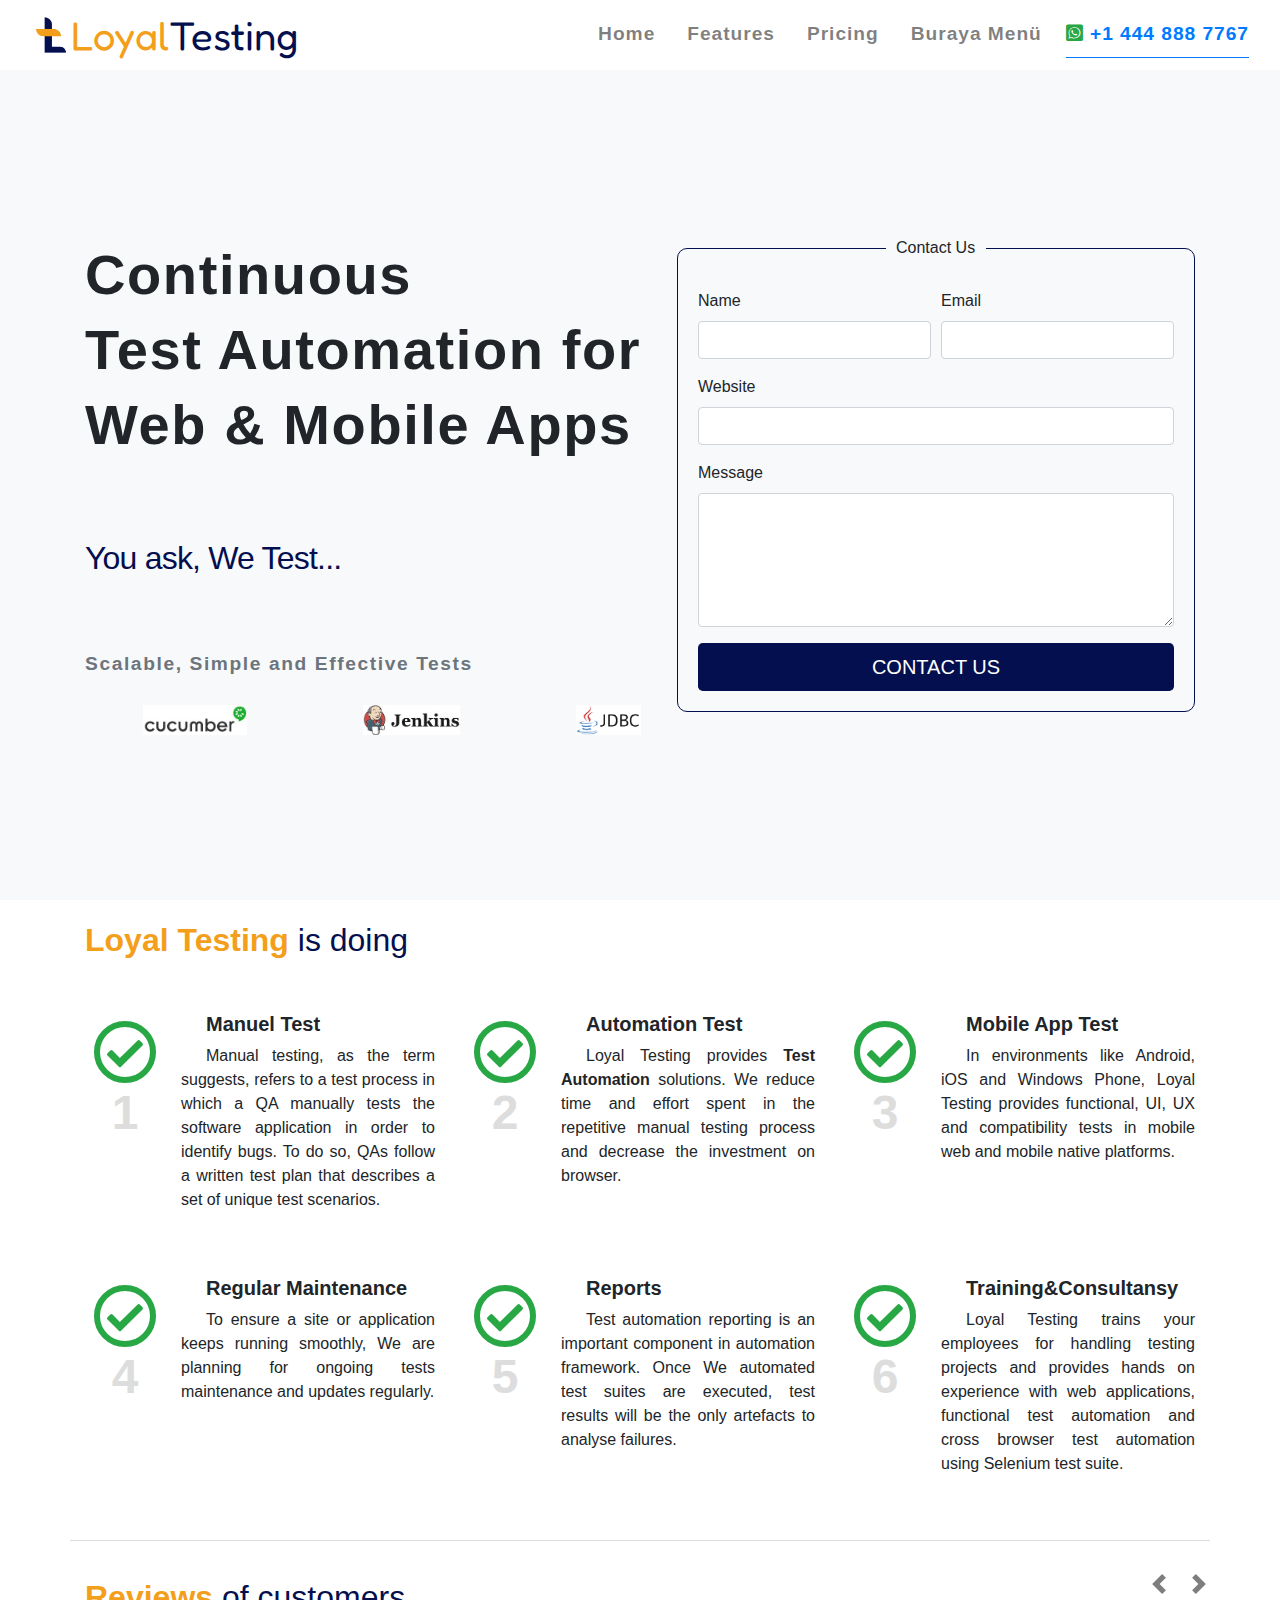
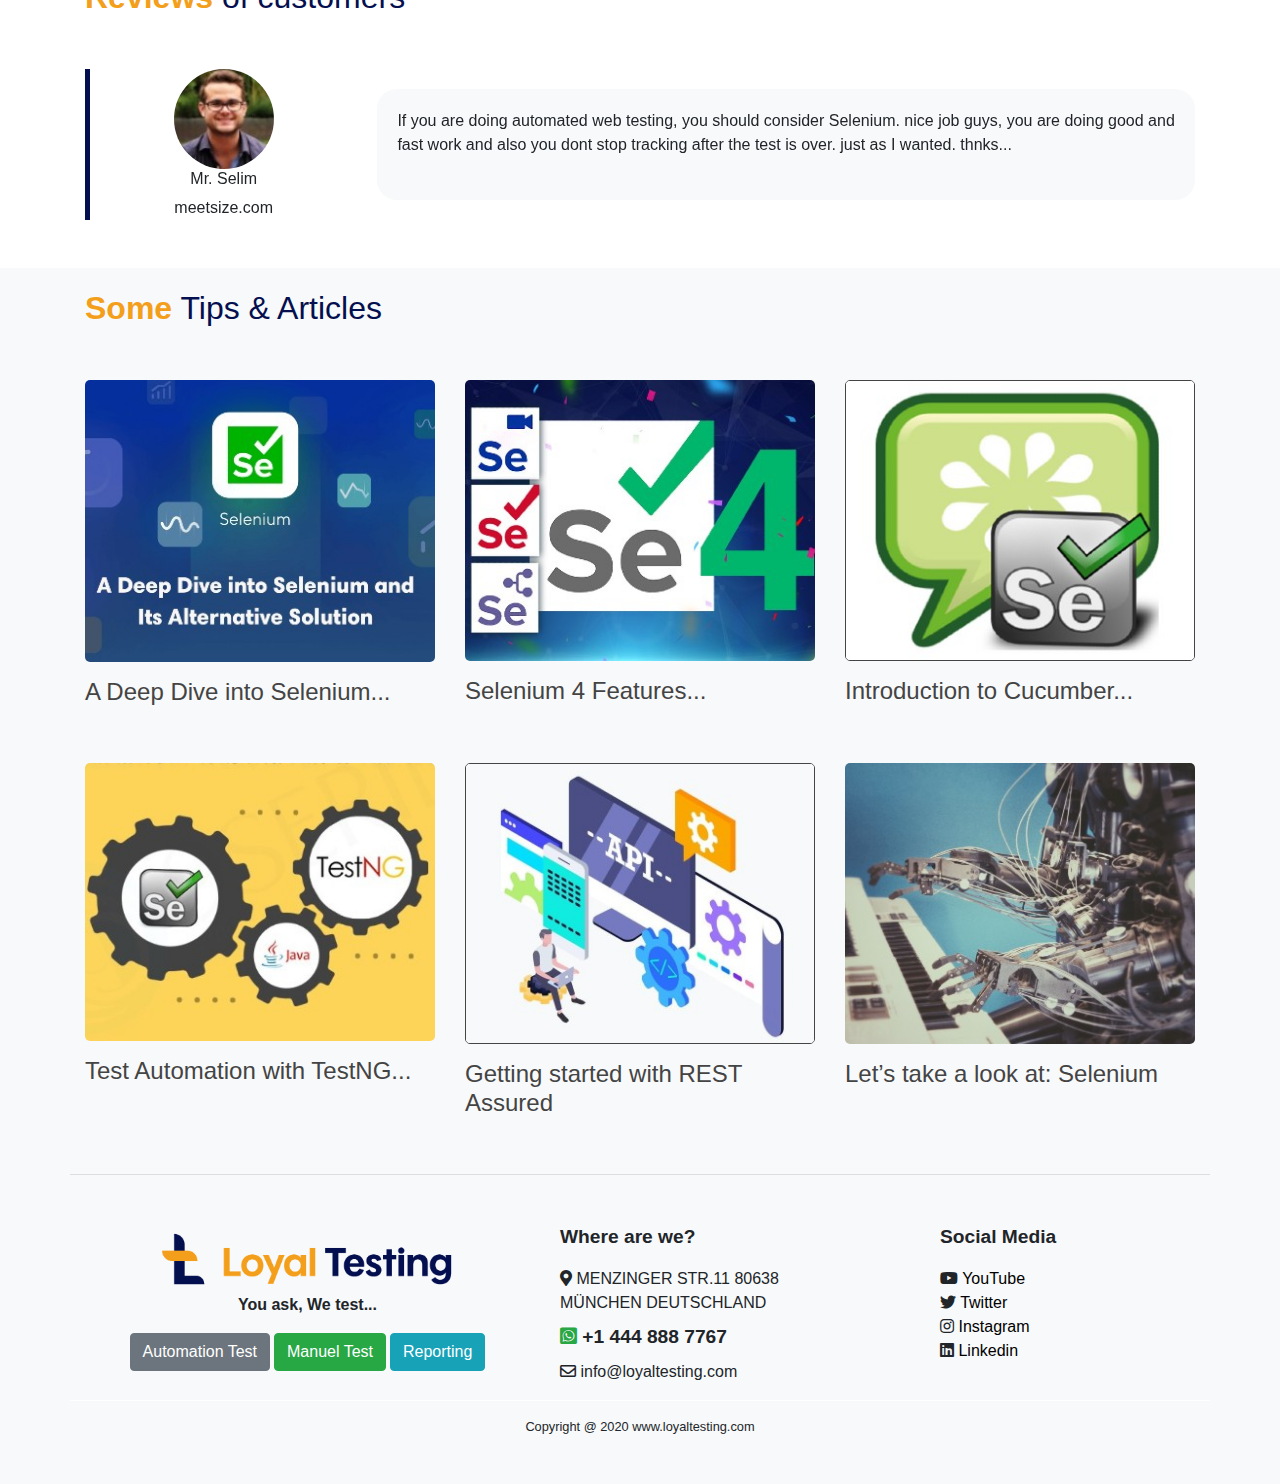
==== index.html @ ceb1b3c3 "Add files via upload" ====
<!DOCTYPE html>
<html lang="en" dir="ltr">

<head>
  <meta charset="utf-8">
  <title>LOYAL TESTING</title>

  <link rel="stylesheet" href="https://cdnjs.cloudflare.com/ajax/libs/font-awesome/5.15.1/css/all.min.css">

  <link href="https://fonts.googleapis.com/css2?family=Ubuntu&display=swap" rel="stylesheet">

  <link rel="preconnect" href="https://fonts.gstatic.com">
  <link href="https://fonts.googleapis.com/css2?family=Fredoka+One&display=swap" rel="stylesheet">

  <!-- index.html'e css klasörünün içindeki bootstrap.css dosyasını tanıtıyoruz -->
  <link rel="stylesheet" href="css/bootstrap.css">

  <!-- index.html'e css klasörünün içindeki style.css dosyasını tanıtıyoruz -->
  <link rel="stylesheet" href="css/style.css">

  <!-- JQuery Script -->
  <script src="https://code.jquery.com/jquery-3.2.1.slim.min.js" integrity="sha384-KJ3o2DKtIkvYIK3UENzmM7KCkRr/rE9/Qpg6aAZGJwFDMVNA/GpGFF93hXpG5KkN" crossorigin="anonymous"></script>

  <!-- index.html'e js klasörünün içindeki bootstrap.js dosyasını tanıtıyoruz -->
  <script src="js/bootstrap.js" charset="utf-8"></script>

</head>

<body class="bg-light">
  <section style="height:100vh">

    <div class="bg-white">
      <div class="container-fluid">
        <nav class="navbar navbar-expand-lg navbar-light navbar-light">
          <a class="navbar-brand d-flex align-items-center" style="color:#040F4F" href="#"><img height="40" src="resimler/icon.png"  /><span style="color:#F39F1B;">Loyal</span>Testing</a>
          <button class="navbar-toggler" type="button" data-toggle="collapse" data-target="#navbarNavDropdown" aria-controls="navbarNavDropdown" aria-expanded="false" aria-label="Toggle navigation">
            <span class="navbar-toggler-icon"></span>
          </button>
          <div class="collapse navbar-collapse d-flex justify-content-end" id="navbarNavDropdown">
            <ul class="navbar-nav">

              <li class="nav-item menu-link text-primary">
                <a class="nav-link" href="#">Home <span class="sr-only">(current)</span></a>
              </li>
              <li class="nav-item menu-link text-primary">
                <a class="nav-link" href="#">Features</a>
              </li>
              <li class="nav-item menu-link text-primary">
                <a class="nav-link" href="#">Pricing</a>
              </li>

              <li class="nav-item menu-link text-primary">
                <a class="nav-link" href="#">Buraya Menü</a>
              </li>

              <li class="nav-item menu-link text-primary border-bottom border-primary">
                <div class="font-weight-300 pt-2 pb-2"><i class="fab fa-whatsapp-square text-success"></i> +1 444 888 7767</div>
              </li>

            </ul>
          </div>
        </nav>
      </div>
    </div>

    <div class="container d-flex align-items-center justify-content-between yukselik-hesapla">
      <div class="ust-kisim pt-3">
        <h1 class="baslik">Continuous</h1>
        <h1 class="baslik">Test Automation for</h1>
        <h1 class="baslik">Web & Mobile Apps</h1>
        <br><br><br>
        <h4 class="aciklama"><strong>You ask, We Test...</strong></h4>

        <h5 class="aciklama2 text-muted"><strong>Scalable, Simple and Effective Tests</strong></h4>
        <div class="d-flex justify-content-between alpha mt-3">
          <img height="30" src="https://www.bonial.com/wp-content/uploads/2020/04/1_qcYs-UPEV_xhDFUeTiCdeg.png" alt="">
          <img height="30" src="cucumber.jpg" alt="">
          <img height="30" src="https://www.pngkit.com/png/detail/767-7675476_see-all-open-source-repositories-github-logo-png.png" alt="">
          <img height="30" src="jenk.jpg" alt="">
          <img height="30" src="https://www.eventur.com/wp-content/uploads/2019/02/api-icon.png" alt="">
          <img height="30" src="jdbc.png" alt="">
        </div>
      </div>

      <div class="bize-ulasin position-relative">
        <form>
          <div class="form-row">
            <div class="form-group col-md-6">
              <label for="inputName4">Name</label>
              <input type="text" class="form-control" id="inputName4">
            </div>
            <div class="form-group col-md-6">
              <label for="inputEmail4">Email</label>
              <input type="email" class="form-control" id="inputEmail4">
            </div>

          </div>
          <div class="form-group">
            <label for="inputWebsite">Website</label>
            <input type="text" class="form-control" id="inputWebsite">
          </div>

          <div class="form-group">
            <label for="inputMessage">Message</label>
            <textarea rows="5" type="text" class="form-control" id="inputMessage"></textarea>
          </div>

            <button type="submit" class="btn btn btn-lg btn-block buton">CONTACT US</button>
        </form>
      </div>

    </div>
  </section>

  <section class="bg-white pt-3  pb-3">
    <div class="container  pb-5 border-bolumarasi">
      <div class="bolum-baslik"><span class="fantesting">Loyal Testing</span> is doing</div>
      <div class="row pt-5">
        <div class="col-lg-4 col-md-4 col-sm-12">
          <div class="d-flex">
            <div class="icon p-2">
              <i class="far fa-4x text-success fa-check-circle"></i>
              <div class="sayi">1</div>
            </div>
            <div class="yazi pl-3">
              <h5 style="text-indent:25px"><strong>Manuel Test</strong></h5>
              <p style="text-align:justify; text-indent:25px;">Manual testing, as the term suggests, refers to a test process in which a QA manually tests the software application in order to identify bugs.
                To do so, QAs follow a written test plan that describes
                 a set of unique test scenarios.</p>
            </div>
          </div>
        </div>

        <div class="col-lg-4 col-md-4 col-sm-12">
          <div class="d-flex">
            <div class="icon p-2">
              <i class="far fa-4x text-success fa-check-circle"></i>
              <div class="sayi">2</div>
            </div>
            <div class="yazi pl-3">
              <h5 style="text-indent:25px"><strong>Automation Test</strong></h5>
              <p style="text-align:justify; text-indent:25px;"> Loyal Testing provides <strong>Test Automation</strong> solutions. We reduce time and effort spent in the repetitive manual testing process and decrease the investment on browser.</p>
            </div>
          </div>
        </div>

        <div class="col-lg-4 col-md-4 col-sm-12">
          <div class="d-flex">
            <div class="icon p-2">
              <i class="far fa-4x text-success fa-check-circle"></i>
              <div class="sayi">3</div>
            </div>
            <div class="yazi pl-3">
              <h5 style="text-indent:25px"><strong>Mobile App Test</strong></h5>
              <p style="text-align:justify; text-indent:25px;" >In environments like Android, iOS and Windows Phone, Loyal Testing provides functional, UI, UX and compatibility tests in mobile web and mobile native platforms.</p>
            </div>
          </div>
        </div>
      </div>
      <div class="row pt-5">
        <div class="col-lg-4 col-md-4 col-sm-12">
          <div class="d-flex">
            <div class="icon p-2">
              <i class="far fa-4x text-success fa-check-circle"></i>
              <div class="sayi">4</div>
            </div>
            <div class="yazi pl-3">
              <h5 style="text-indent:25px"><strong>Regular Maintenance</strong></h5>
              <p style="text-align:justify; text-indent:25px">To ensure a site or application keeps running smoothly, We are planning for ongoing tests maintenance and updates regularly.</p>
            </div>
          </div>
        </div>

        <div class="col-lg-4 col-md-4 col-sm-12">
          <div class="d-flex">
            <div class="icon p-2">
              <i class="far fa-4x text-success fa-check-circle"></i>
              <div class="sayi">5</div>
            </div>
            <div class="yazi pl-3">
              <h5 style="text-indent:25px"><strong>Reports</strong></h5>
              <p style="text-align:justify; text-indent:25px">Test automation reporting is an important component in automation framework.
                Once We automated test suites are executed, test results will be the only artefacts to analyse failures.</p>
            </div>
          </div>
        </div>

        <div class="col-lg-4 col-md-4 col-sm-12">
          <div class="d-flex">
            <div class="icon p-2">
              <i class="far fa-4x text-success fa-check-circle"></i>
              <div class="sayi">6</div>
            </div>
            <div class="yazi pl-3">
              <h5 style="text-indent:25px"><strong>Training&Consultansy</strong></h5>
              <p  style="text-align:justify; text-indent:25px">Loyal Testing trains your employees for handling testing projects and provides hands on experience with web applications,
                functional test automation and cross browser test automation using Selenium test suite.</p>
            </div>
          </div>
        </div>
      </div>

    </div>
  </section>

  <section class="bg-white pb-5 pt-3">
    <div class="container position-relative">
      <div class="bolum-baslik"><span class="fantesting">Reviews</span> of customers</div>


      <div id="carouselExampleIndicators" class="pt-5 carousel slide position-static" data-ride="carousel">
          <a class="carousel-control-prev" href="#carouselExampleIndicators" role="button" data-slide="prev">
              <span class="carousel-control-prev-icon position-absolute "></span>
              <span class="sr-only">Previous</span>
            </a>
          <a class="carousel-control-next" href="#carouselExampleIndicators" role="button" data-slide="next">
            <span class="carousel-control-next-icon position-absolute "></span>
            <span class="sr-only">Next</span>
          </a>


      <div class="carousel-inner">
        <div class="carousel-item active">
          <div class="d-flex">
            <div class="d-flex flex-column text-center w-25 sola-cizgi">
              <img style="border-radius: 100%; margin:0 auto; width:100px;" src="resimler/customer1.jpg" class="d-block" >
              <h6>Mr. Selim</h6>
              <span>meetsize.com</span>
            </div>
            <div class="bg-light yorum-yuvarla w-75">
              If you are doing automated web testing, you should consider Selenium. nice job guys, you are doing good and fast work and also
              you dont stop tracking after the test is over. just as I wanted. thnks...
            </div>
          </div>
        </div>
        <div class="carousel-item">
          <div class="d-flex">
            <div class="d-flex flex-column text-center w-25  sola-cizgi">
              <img style="border-radius: 100%; margin:0 auto; width:100px" src="resimler/customer2.jpg" class="d-block" >
              <h6>Bade Coles</h6>
              <span>******tlar.com</span>
            </div>
            <div class="bg-light yorum-yuvarla w-75">
              They did tests of our startup company, which was in the beginning phase, and helped us to reduce our software costs. Thank you.
              Hoping to work on different projects in the future.
            </div>

          </div>
        </div>

      </div>

    </div>

    </div>

  </section>

  <section>
    <div class="container pb-5 border-bolumarasi">
      <div class="bolum-baslik pt-3"><span class="fantesting">Some</span> Tips & Articles</div>

      <div class="row mt-5">

        <div class="col-lg-4 col-md-12 col-sm-12 ">
          <a class="blog-link" href="https://medium.com/katalon-studio/a-deep-dive-into-selenium-its-alternative-solution-for-2020-and-beyond-e49bcd428fa8">
          <img src="resimler/Selenium1.jpg" class=" overflow-hidden w-100">
          <h4 class="yazi-baslik  pt-3">A Deep Dive into Selenium...</h4>
          </a>
        </div>

        <div class="col-lg-4 col-md-12 col-sm-12 ">
          <a class="blog-link" href="https://medium.com/@tiwari247/selenium-4-features-2020-programmingdomain-8238328b8308">
          <img src="resimler/Selenium2.jpg" class=" overflow-hidden w-100">
          <h4 class="yazi-baslik  pt-3">Selenium 4 Features...</h4>
          </a>
        </div>

        <div class="col-lg-4 col-md-12 col-sm-12 ">
          <a class="blog-link" href="https://medium.com/@marcela.cunha/introduction-to-cucumber-simple-example-4bcd302eb8ab">
          <img style="border:1px solid" src="resimler/Selenium3.jpg" class=" overflow-hidden w-100">
          <h4 class="yazi-baslik  pt-3">Introduction to Cucumber...</h4>
          </a>
        </div>

      </div>
      <div class="row mt-5">

        <div class="col-lg-4 col-md-12 col-sm-12 ">
          <a class="blog-link" href="https://medium.com/@kavinduvsomadasa/test-automation-with-testng-using-page-object-modeling-b0d8dc272438">
          <img src="resimler/Selenium4.jpg" class=" overflow-hidden w-100">
          <h4 class="yazi-baslik  pt-3">Test Automation with TestNG...</h4>
          </a>
        </div>

        <div class="col-lg-4 col-md-12 col-sm-12">
          <a class="blog-link" href="https://medium.com/aeturnuminc/getting-started-with-rest-assured-a087d806b4ec">
          <img style="border:1px solid"  src="resimler/Selenium5.jpg" class=" overflow-hidden w-100">
          <h4 class="yazi-baslik  pt-3">Getting started with REST Assured</h4>
          </a>
        </div>

        <div class="col-lg-4 col-md-12 col-sm-12 ">
          <a class="blog-link" href="https://medium.com/swlh/lets-take-a-look-at-selenium-d8640539ee23">
          <img src="resimler/Selenium6.jpg" class=" overflow-hidden w-100">
          <h4 class="yazi-baslik  pt-3">Let’s take a look at: Selenium</h4>
          </a>
        </div>

      </div>

    </div>
  </section>

  <section>
    <div class="container pt-5 pb-5">
      <div class="row border-enalt pb-3">
        <div class="col-lg-5 col-md-12 col-sm-12 d-flex flex-column align-items-center">
          <img src="resimler/logo-png.png" class="w-75" alt="">
          <p><strong>You ask, We test...</strong></p>
          <div class="row">

            <button type="button" class="btn btn-secondary">Automation Test</button>
            <button type="button" class="btn btn-success ml-1 mr-1">Manuel Test</button>
            <button type="button" class="btn btn-info">Reporting</button>
          </div>

        </div>
        <div class="col-lg-4 col-md-6 col-sm-12 neredeyiz">
          <div class="font-weight-bold  pb-3 ">Where are we?</div>
          <i class="fas fa-map-marker-alt"></i> MENZINGER STR.11 80638 <br />MÜNCHEN DEUTSCHLAND
          <br><div class="font-weight-bold pt-2 pb-2"><i class="fab fa-whatsapp-square text-success"></i> +1 444 888 7767</div>
          <i class="far fa-envelope"></i> info@loyaltesting.com
        </div>

        <div class="col-lg-3 col-md-6 col-sm-12 social-medya">
          <div class="font-weight-bold pb-3">Social Media</div>

          <ul>
            <li><i class="fab fa-youtube"></i> <a style="text-decoration: none; color:black;" href="https://www.youtube.com/channel/UCdmOd06DLmYqgQ3RAeWFNMw?"> YouTube</a></li>
            <li><i class="fab fa-twitter"></i> <a style="text-decoration: none; color:black;" href="https://twitter.com/TestingLoyal"> Twitter</a> </li>
            <li><i class="fab fa-instagram"></i> <a style="text-decoration: none; color:black;" href="https://www.instagram.com/loyaltesting/"> Instagram</a></li>
            <li><i class="fab fa-linkedin"></i> <a style="text-decoration: none; color:black;" href="https://www.linkedin.com/in/loyal-testing-410822200"> Linkedin</a></li>
          </ul>

        </div>


      </div>
      <div class="d-flex justify-content-center pt-3 text-small">
        Copyright @ 2020  www.loyaltesting.com
      </div>
    </div>
  </section>

</body>

</html>
---- css/style.css ----
.navbar{
  padding: 0 1rem;
}

.navbar-brand{
  font-family: 'Fredoka One', cursive;
  font-size: 2.5rem;

}
/*UST-BOLUM*/
.menu-link {
    font-weight: 600;
    margin-left: 1rem;
    font-size:1.2rem !important;
    font-style: normal;
    letter-spacing: .05em;
    text-transform: capitalize;
    -webkit-transition: color .3s;
    transition: color .3s;

}

.nav-link:hover{
  color:#F39F1B !important;
  /*border-top: 3px solid #040F4F;*/
}

h1.baslik{
  font-size:3.5rem;
  font-weight: 900;
  line-height: 1.2;
  letter-spacing: 0.1rem;
}
h4.aciklama{
  font-size:2rem;
  font-weight: 300;
  letter-spacing: -0.05rem !important;
  color:#040F4F;
  /* margin-left: 200px; */
  padding-bottom: 35px;
}

.ust-kisim {
  padding: 0 30px 0 0;
}

.yukselik-hesapla{
  height: calc(100vh - 80px);
}
h5.aciklama2{
    font-size:1.2rem;
    font-weight: 400;
    letter-spacing: 0.1rem !important;
    margin-top:40px;
    margin-bottom: 30px;
}
.alpha{
  opacity: 0.9;
}

.buton{
  background-color:#040F4F;
  color: #ffffff;

}

/*3lü bölüm*/
.bolum-baslik{
  font-size:2rem;
  font-weight: 300;
  color:#040F4F;
}
.fantesting{
  font-weight: bold;
  color:#F39F1B;
}
.border-bolumarasi{
  border-bottom: 1px solid #dddddd;
}

.border-enalt{
  border-bottom: 1px solid #fff;
}
.sayi{
  font-size:3rem;
  font-weight: 300;
  line-height: 1;
  padding-top: 5px;
  text-align: center;
  font-weight: bold;
  color:#dddddd;
}


/* bize ulaşın */
.bize-ulasin form{
  border : 1px solid #040F4F;
  border-radius: 10px;
  padding: 40px 20px 20px 20px;

}

.bize-ulasin form::before{
  content: "Contact Us";
  position: absolute;
  width: 100px;
  padding-left: 10px;
  padding-right: 10px;
  background-color: #f8f9fa;
  top:-12px;
  left:calc(50% - 50px);
}

/* yorumlar */

.yorum-yuvarla{
  border-radius: 20px;
  padding: 20px;
  margin: 20px 0 20px 20px;
}

.sola-cizgi{
  border-left: 5px solid #040F4F;
}

.carousel-control-next {
  width:22px;
  height:22px;
  top:0;
  position:absolute;
}

.carousel-control-prev {
  width:22px;
  height:22px;
  top:0;
  right:40px !important;
  position:absolute;
}

/* blog */
.yazi-baslik{

}
.blog-link{
  color: #444;
  text-decoration: none;
}
.blog-link:hover{
  overflow: hidden;
  color: #444;
  text-decoration: none;
}
.blog-link img{
  -webkit-transition: .3s ease-in-out;
  transition: .3s ease-in-out;
  -webkit-transform: scale(1);
  transform: scale(1);
  border-radius: 5px;
}

.blog-link:hover img{
  -webkit-transition: .3s ease-in-out;
  transition: .3s ease-in-out;
  -webkit-transform: scale(1.05);
  transform: scale(1.05);
}


/* footer */
.neredeyiz div.font-weight-bold,.social-medya div.font-weight-bold{
  font-size:1.2rem;
}
.social-medya ul{
  list-style:none;
  padding-left: 0 !important;
}
.social-medya ul li{
}

.text-small {
  font-size:0.8rem;
}
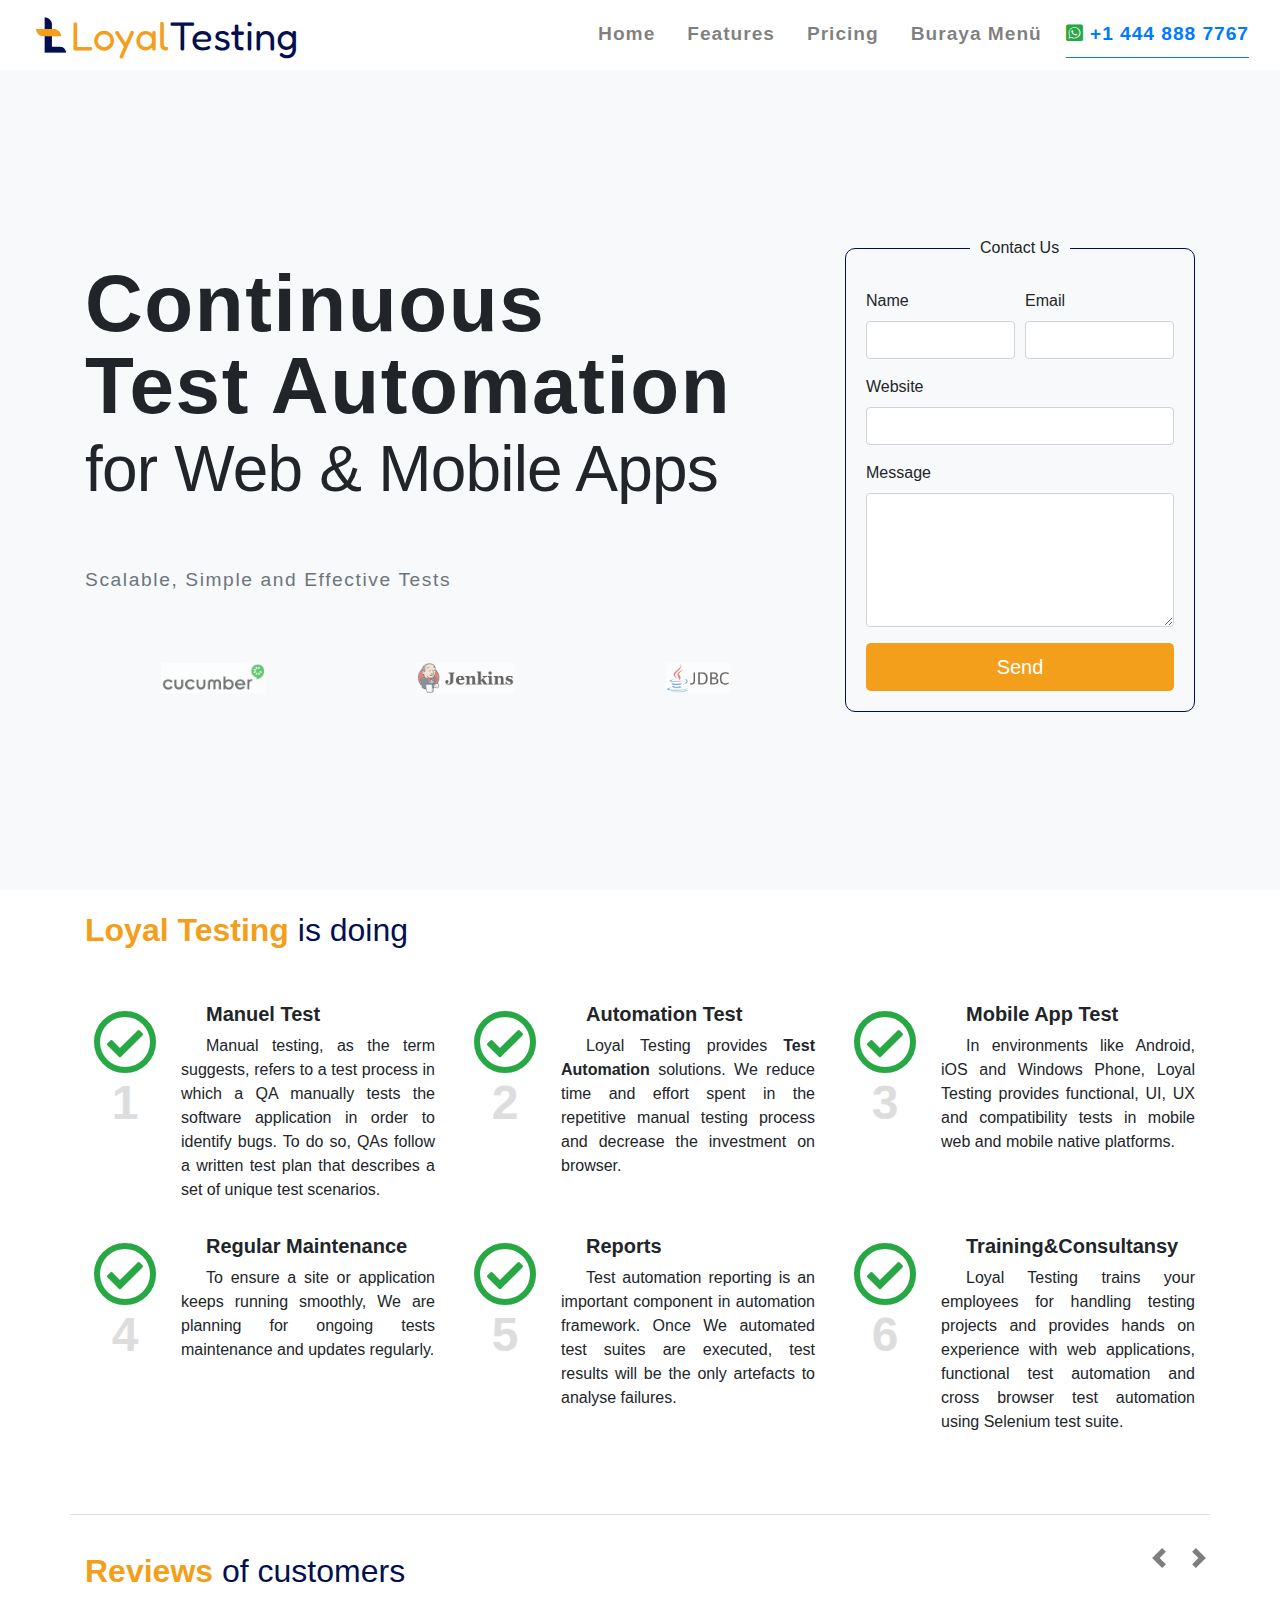
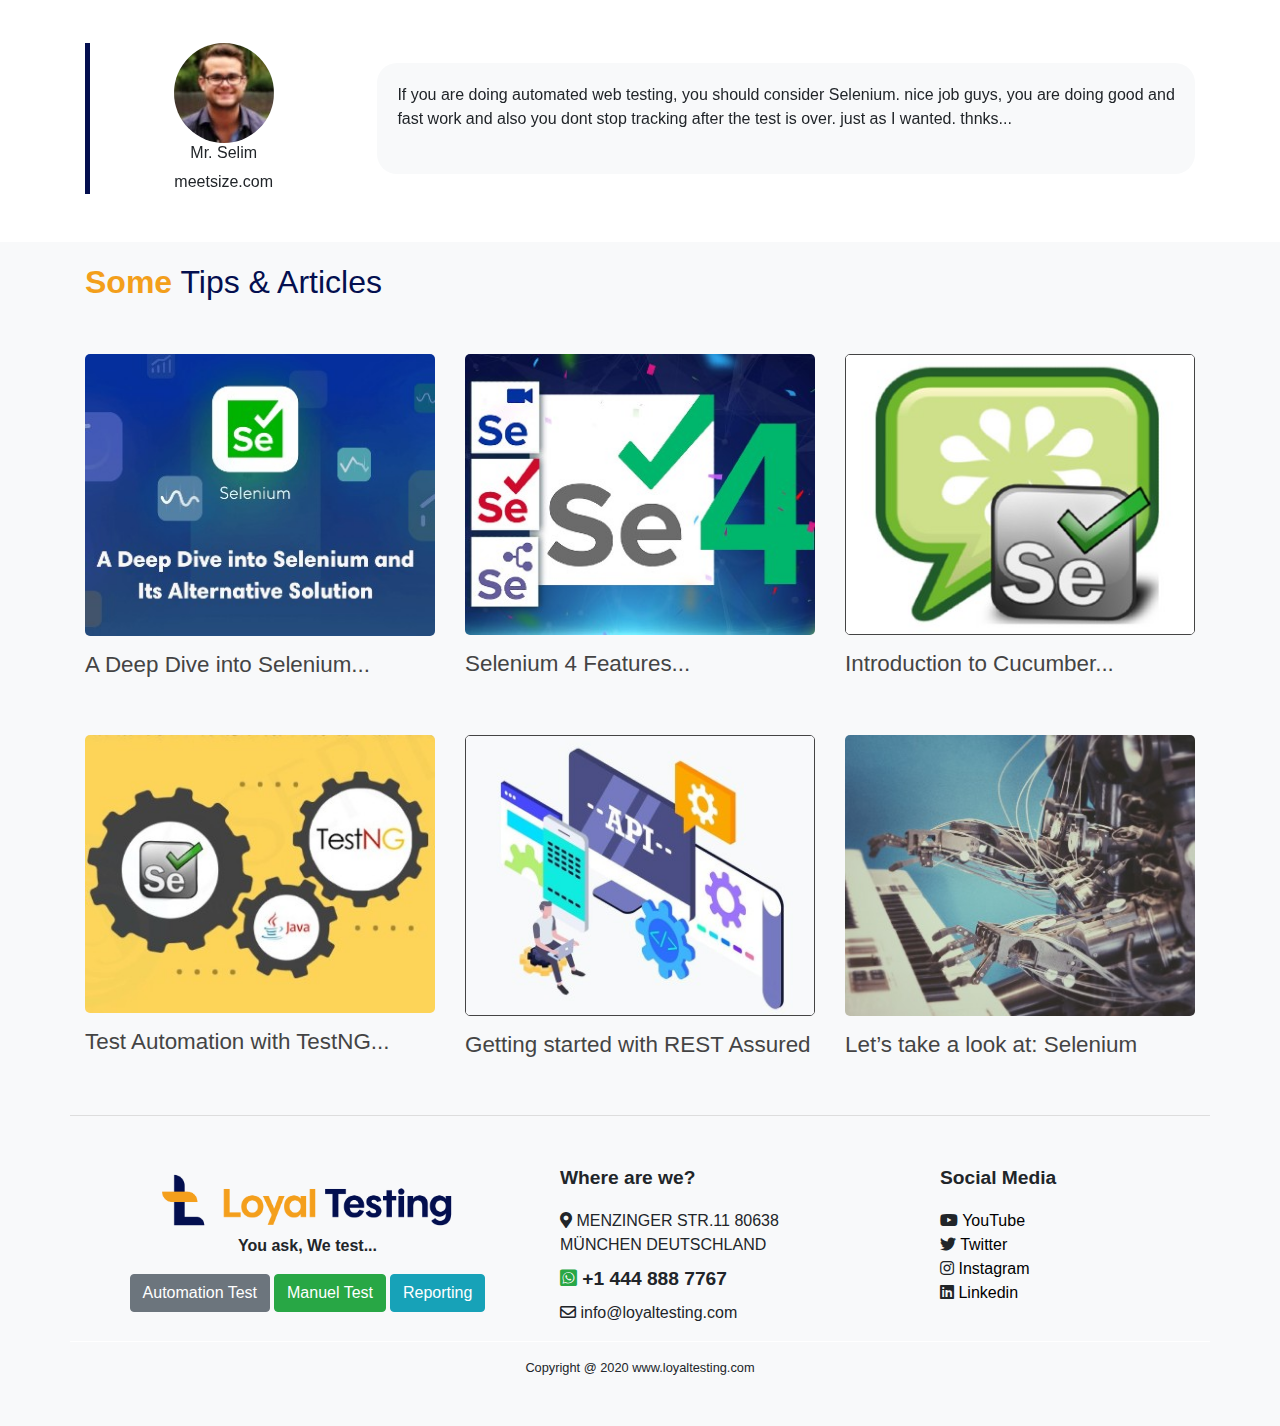
==== commit b4d1beda: "Add files via upload" ====
--- a/index.html
+++ b/index.html
@@ -4,6 +4,7 @@
 <head>
   <meta charset="utf-8">
   <title>LOYAL TESTING</title>
+<!-- ...................................................RESPONSIVE FORMAT............................-->
 
   <link rel="stylesheet" href="https://cdnjs.cloudflare.com/ajax/libs/font-awesome/5.15.1/css/all.min.css">
 
@@ -27,17 +28,17 @@
 </head>
 
 <body class="bg-light">
-  <section style="height:100vh">
+  <section>
 
     <div class="bg-white">
       <div class="container-fluid">
-        <nav class="navbar navbar-expand-lg navbar-light navbar-light">
+        <nav class="navbar navbar-expand-lg navbar-light navbar-light ">
           <a class="navbar-brand d-flex align-items-center" style="color:#040F4F" href="#"><img height="40" src="resimler/icon.png"  /><span style="color:#F39F1B;">Loyal</span>Testing</a>
           <button class="navbar-toggler" type="button" data-toggle="collapse" data-target="#navbarNavDropdown" aria-controls="navbarNavDropdown" aria-expanded="false" aria-label="Toggle navigation">
             <span class="navbar-toggler-icon"></span>
           </button>
-          <div class="collapse navbar-collapse d-flex justify-content-end" id="navbarNavDropdown">
-            <ul class="navbar-nav">
+          <div class="collapse navbar-collapse " id="navbarNavDropdown">
+            <ul class="navbar-nav w-100 d-flex justify-content-end">
 
               <li class="nav-item menu-link text-primary">
                 <a class="nav-link" href="#">Home <span class="sr-only">(current)</span></a>
@@ -57,6 +58,7 @@
                 <div class="font-weight-300 pt-2 pb-2"><i class="fab fa-whatsapp-square text-success"></i> +1 444 888 7767</div>
               </li>
 
+
             </ul>
           </div>
         </nav>
@@ -64,74 +66,79 @@
     </div>
 
     <div class="container d-flex align-items-center justify-content-between yukselik-hesapla">
-      <div class="ust-kisim pt-3">
-        <h1 class="baslik">Continuous</h1>
-        <h1 class="baslik">Test Automation for</h1>
-        <h1 class="baslik">Web & Mobile Apps</h1>
-        <br><br><br>
-        <h4 class="aciklama"><strong>You ask, We Test...</strong></h4>
-
-        <h5 class="aciklama2 text-muted"><strong>Scalable, Simple and Effective Tests</strong></h4>
-        <div class="d-flex justify-content-between alpha mt-3">
-          <img height="30" src="https://www.bonial.com/wp-content/uploads/2020/04/1_qcYs-UPEV_xhDFUeTiCdeg.png" alt="">
-          <img height="30" src="cucumber.jpg" alt="">
-          <img height="30" src="https://www.pngkit.com/png/detail/767-7675476_see-all-open-source-repositories-github-logo-png.png" alt="">
-          <img height="30" src="jenk.jpg" alt="">
-          <img height="30" src="https://www.eventur.com/wp-content/uploads/2019/02/api-icon.png" alt="">
-          <img height="30" src="jdbc.png" alt="">
-        </div>
-      </div>
-
-      <div class="bize-ulasin position-relative">
-        <form>
-          <div class="form-row">
-            <div class="form-group col-md-6">
-              <label for="inputName4">Name</label>
-              <input type="text" class="form-control" id="inputName4">
-            </div>
-            <div class="form-group col-md-6">
-              <label for="inputEmail4">Email</label>
-              <input type="email" class="form-control" id="inputEmail4">
-            </div>
-
-          </div>
-          <div class="form-group">
-            <label for="inputWebsite">Website</label>
-            <input type="text" class="form-control" id="inputWebsite">
-          </div>
-
-          <div class="form-group">
-            <label for="inputMessage">Message</label>
-            <textarea rows="5" type="text" class="form-control" id="inputMessage"></textarea>
-          </div>
-
-            <button type="submit" class="btn btn btn-lg btn-block buton">CONTACT US</button>
-        </form>
-      </div>
+
+            <div class="row">
+              <div class="col-lg-8 col-sm-12 d-flex align-items-center justify-content-between">
+                <div class="ust-kisim">
+ 		  <h1 class="baslik">Continuous</h1>
+                  <h1 class="baslik">Test Automation</h1>
+                  <h4 class="aciklama">for Web & Mobile Apps</h4>
+                  <h5 class="aciklama2 text-muted">Scalable, Simple and Effective Tests</h4>
+
+                    <div class="d-flex flex-wrap justify-content-between alpha mt-5 ">
+                              <img height="30" class="mt-4" src="https://www.bonial.com/wp-content/uploads/2020/04/1_qcYs-UPEV_xhDFUeTiCdeg.png" alt="">
+                              <img height="30" class="mt-4" src="cucumber.jpg" alt="">
+               <img height="30" class="mt-4" src="https://www.pngkit.com/png/detail/767-7675476_see-all-open-source-repositories-github-logo-png.png" alt="">
+                              <img height="30" class="mt-4" src="jenk.jpg" alt="">
+                              <img height="30" class="mt-4" src="https://www.eventur.com/wp-content/uploads/2019/02/api-icon.png" alt="">
+                              <img height="30" class="mt-4" src="jdbc.png" alt="">
+                    </div>
+                </div>
+
+              </div>
+
+                <div class="col-lg-4 col-sm-12">
+                  <div class="bize-ulasin position-relative">
+                    <form>
+                      <div class="form-row">
+                        <div class="form-group col-md-6">
+                          <label for="inputName4">Name</label>
+                          <input type="text" class="form-control" id="inputName4">
+                        </div>
+                        <div class="form-group col-md-6">
+                          <label for="inputEmail4">Email</label>
+                          <input type="email" class="form-control" id="inputEmail4">
+                        </div>
+
+                      </div>
+                      <div class="form-group">
+                        <label for="inputWebsite">Website</label>
+                        <input type="text" class="form-control" id="inputWebsite">
+                      </div>
+
+                      <div class="form-group">
+                        <label for="inputMessage">Message</label>
+                        <textarea rows="5" type="text" class="form-control" id="inputMessage"></textarea>
+                      </div>
+
+                      <button type="submit" class="btn btn-send btn-lg btn-block">Send</button>
+                    </form>
+                  </div>
+                </div>
+            </div>
 
     </div>
   </section>
 
   <section class="bg-white pt-3  pb-3">
     <div class="container  pb-5 border-bolumarasi">
-      <div class="bolum-baslik"><span class="fantesting">Loyal Testing</span> is doing</div>
+      <div class="bolum-baslik"><span class="fantesting">Loyal Testing</span> is doing </div>
       <div class="row pt-5">
-        <div class="col-lg-4 col-md-4 col-sm-12">
+
+        <div class="col-lg-4 col-md-4 col-sm-12 mb-3">
           <div class="d-flex">
             <div class="icon p-2">
               <i class="far fa-4x text-success fa-check-circle"></i>
               <div class="sayi">1</div>
             </div>
             <div class="yazi pl-3">
-              <h5 style="text-indent:25px"><strong>Manuel Test</strong></h5>
-              <p style="text-align:justify; text-indent:25px;">Manual testing, as the term suggests, refers to a test process in which a QA manually tests the software application in order to identify bugs.
-                To do so, QAs follow a written test plan that describes
-                 a set of unique test scenarios.</p>
-            </div>
-          </div>
-        </div>
-
-        <div class="col-lg-4 col-md-4 col-sm-12">
+          	<h5 style="text-indent:25px"><strong>Manuel Test</strong></h5>
+              <p style="text-align:justify; text-indent:25px;">Manual testing, as the term suggests, refers to a test process in which a QA manually tests the software application in order to identify bugs. To do so, QAs follow a written test plan that describes a set of unique test scenarios.</p>
+            </div>
+          </div>
+        </div>
+
+        <div class="col-lg-4 col-md-4 col-sm-12 mb-3">
           <div class="d-flex">
             <div class="icon p-2">
               <i class="far fa-4x text-success fa-check-circle"></i>
@@ -144,7 +151,7 @@
           </div>
         </div>
 
-        <div class="col-lg-4 col-md-4 col-sm-12">
+        <div class="col-lg-4 col-md-4 col-sm-12 mb-3">
           <div class="d-flex">
             <div class="icon p-2">
               <i class="far fa-4x text-success fa-check-circle"></i>
@@ -156,9 +163,8 @@
             </div>
           </div>
         </div>
-      </div>
-      <div class="row pt-5">
-        <div class="col-lg-4 col-md-4 col-sm-12">
+
+        <div class="col-lg-4 col-md-4 col-sm-12 mb-3">
           <div class="d-flex">
             <div class="icon p-2">
               <i class="far fa-4x text-success fa-check-circle"></i>
@@ -167,11 +173,13 @@
             <div class="yazi pl-3">
               <h5 style="text-indent:25px"><strong>Regular Maintenance</strong></h5>
               <p style="text-align:justify; text-indent:25px">To ensure a site or application keeps running smoothly, We are planning for ongoing tests maintenance and updates regularly.</p>
-            </div>
-          </div>
-        </div>
-
-        <div class="col-lg-4 col-md-4 col-sm-12">
+          </div>
+        </div>
+      </div>
+
+
+
+        <div class="col-lg-4 col-md-4 col-sm-12 mb-3">
           <div class="d-flex">
             <div class="icon p-2">
               <i class="far fa-4x text-success fa-check-circle"></i>
@@ -179,13 +187,13 @@
             </div>
             <div class="yazi pl-3">
               <h5 style="text-indent:25px"><strong>Reports</strong></h5>
-              <p style="text-align:justify; text-indent:25px">Test automation reporting is an important component in automation framework.
-                Once We automated test suites are executed, test results will be the only artefacts to analyse failures.</p>
-            </div>
-          </div>
-        </div>
-
-        <div class="col-lg-4 col-md-4 col-sm-12">
+                <p style="text-align:justify; text-indent:25px">Test automation reporting is an important component in automation framework. Once We automated test suites are executed, test results will be the only artefacts to analyse failures.</p>
+                </div>
+          </div>
+        </div>
+
+
+        <div class="col-lg-4 col-md-4 col-sm-12 mb-3">
           <div class="d-flex">
             <div class="icon p-2">
               <i class="far fa-4x text-success fa-check-circle"></i>
@@ -199,6 +207,8 @@
           </div>
         </div>
       </div>
+</div>
+</div>
 
     </div>
   </section>
@@ -313,45 +323,45 @@
   </section>
 
   <section>
-    <div class="container pt-5 pb-5">
-      <div class="row border-enalt pb-3">
-        <div class="col-lg-5 col-md-12 col-sm-12 d-flex flex-column align-items-center">
-          <img src="resimler/logo-png.png" class="w-75" alt="">
-          <p><strong>You ask, We test...</strong></p>
-          <div class="row">
-
-            <button type="button" class="btn btn-secondary">Automation Test</button>
-            <button type="button" class="btn btn-success ml-1 mr-1">Manuel Test</button>
-            <button type="button" class="btn btn-info">Reporting</button>
-          </div>
-
-        </div>
-        <div class="col-lg-4 col-md-6 col-sm-12 neredeyiz">
-          <div class="font-weight-bold  pb-3 ">Where are we?</div>
-          <i class="fas fa-map-marker-alt"></i> MENZINGER STR.11 80638 <br />MÜNCHEN DEUTSCHLAND
-          <br><div class="font-weight-bold pt-2 pb-2"><i class="fab fa-whatsapp-square text-success"></i> +1 444 888 7767</div>
-          <i class="far fa-envelope"></i> info@loyaltesting.com
-        </div>
-
-        <div class="col-lg-3 col-md-6 col-sm-12 social-medya">
-          <div class="font-weight-bold pb-3">Social Media</div>
-
-          <ul>
-            <li><i class="fab fa-youtube"></i> <a style="text-decoration: none; color:black;" href="https://www.youtube.com/channel/UCdmOd06DLmYqgQ3RAeWFNMw?"> YouTube</a></li>
-            <li><i class="fab fa-twitter"></i> <a style="text-decoration: none; color:black;" href="https://twitter.com/TestingLoyal"> Twitter</a> </li>
-            <li><i class="fab fa-instagram"></i> <a style="text-decoration: none; color:black;" href="https://www.instagram.com/loyaltesting/"> Instagram</a></li>
-            <li><i class="fab fa-linkedin"></i> <a style="text-decoration: none; color:black;" href="https://www.linkedin.com/in/loyal-testing-410822200"> Linkedin</a></li>
-          </ul>
-
-        </div>
-
-
-      </div>
-      <div class="d-flex justify-content-center pt-3 text-small">
-        Copyright @ 2020  www.loyaltesting.com
-      </div>
-    </div>
-  </section>
+  <div class="container pt-5 pb-5">
+    <div class="row border-enalt pb-3">
+      <div class="col-lg-5 col-md-12 col-sm-12 d-flex flex-column align-items-center">
+        <img src="resimler/logo-png.png" class="w-75" alt="">
+        <p><strong>You ask, We test...</strong></p>
+        <div class="row">
+
+          <button type="button" class="btn btn-secondary">Automation Test</button>
+          <button type="button" class="btn btn-success ml-1 mr-1">Manuel Test</button>
+          <button type="button" class="btn btn-info">Reporting</button>
+        </div>
+
+      </div>
+      <div class="col-lg-4 col-md-6 col-sm-12 neredeyiz">
+        <div class="font-weight-bold  pb-3 ">Where are we?</div>
+        <i class="fas fa-map-marker-alt"></i> MENZINGER STR.11 80638 <br />MÜNCHEN DEUTSCHLAND
+        <br><div class="font-weight-bold pt-2 pb-2"><i class="fab fa-whatsapp-square text-success"></i> +1 444 888 7767</div>
+        <i class="far fa-envelope"></i> info@loyaltesting.com
+      </div>
+
+      <div class="col-lg-3 col-md-6 col-sm-12 social-medya">
+        <div class="font-weight-bold pb-3">Social Media</div>
+
+        <ul>
+          <li><i class="fab fa-youtube"></i> <a style="text-decoration: none; color:black;" href="https://www.youtube.com/channel/UCdmOd06DLmYqgQ3RAeWFNMw?"> YouTube</a></li>
+          <li><i class="fab fa-twitter"></i> <a style="text-decoration: none; color:black;" href="https://twitter.com/TestingLoyal"> Twitter</a> </li>
+          <li><i class="fab fa-instagram"></i> <a style="text-decoration: none; color:black;" href="https://www.instagram.com/loyaltesting/"> Instagram</a></li>
+          <li><i class="fab fa-linkedin"></i> <a style="text-decoration: none; color:black;" href="https://www.linkedin.com/in/loyal-testing-410822200"> Linkedin</a></li>
+        </ul>
+
+      </div>
+
+
+    </div>
+    <div class="d-flex justify-content-center pt-3 text-small">
+      Copyright @ 2020  www.loyaltesting.com
+    </div>
+  </div>
+</section>
 
 </body>
 
--- a/css/style.css
+++ b/css/style.css
@@ -25,37 +25,74 @@
   /*border-top: 3px solid #040F4F;*/
 }
 
-h1.baslik{
-  font-size:3.5rem;
-  font-weight: 900;
-  line-height: 1.2;
-  letter-spacing: 0.1rem;
-}
-h4.aciklama{
-  font-size:2rem;
-  font-weight: 300;
-  letter-spacing: -0.05rem !important;
-  color:#040F4F;
-  /* margin-left: 200px; */
-  padding-bottom: 35px;
-}
+.btn-send {
+  background-color:  #F39F1B;
+  color: #fff !important;
+}
+
+
 
 .ust-kisim {
+  box-sizing: border-box;
   padding: 0 30px 0 0;
 }
-
-.yukselik-hesapla{
-  height: calc(100vh - 80px);
-}
-h5.aciklama2{
-    font-size:1.2rem;
-    font-weight: 400;
-    letter-spacing: 0.1rem !important;
-    margin-top:40px;
-    margin-bottom: 30px;
-}
+@media (min-width: 992px) {
+  .yukselik-hesapla{
+    height: calc(100vh - 80px);
+  }
+
+  h1.baslik{
+    font-size:5rem;
+    font-weight: 900;
+    line-height: .93;
+    letter-spacing: 0.1rem;
+  }
+  h4.aciklama{
+    font-size:4rem;
+    font-weight: 300;
+    letter-spacing: -0.05rem !important;
+  }
+  h5.aciklama2{
+      font-size:1.2rem;
+      font-weight: 400;
+      letter-spacing: 0.1rem !important;
+      margin-top:60px;
+  }
+  .top-padding-large {
+    padding-top: 3rem !important;
+  }
+}
+
+@media (max-width: 991px) {
+  .neredeyiz, .social-medya{
+    margin-top:20px;
+  }
+  .bize-ulasin {
+    margin-top: 30px;
+  }
+  h1.baslik{
+    margin-top: 30px;
+    padding-bottom: 10px;
+    font-size:3rem;
+    font-weight: 900;
+    line-height: .93;
+    letter-spacing: 0.1rem;
+  }
+  h4.aciklama{
+    font-size:2.5rem;
+    font-weight: 300;
+    letter-spacing: -0.05rem !important;
+  }
+  h5.aciklama2{
+      font-size:1.2rem;
+      font-weight: 400;
+      letter-spacing: 0.1rem !important;
+      margin-top:30px;
+  }
+}
+
 .alpha{
-  opacity: 0.9;
+  opacity: 0.6;
 }
 
 .buton{
@@ -93,7 +130,9 @@
 
 
 /* bize ulaşın */
+
 .bize-ulasin form{
+  box-sizing: border-box;
   border : 1px solid #040F4F;
   border-radius: 10px;
   padding: 40px 20px 20px 20px;
@@ -140,7 +179,7 @@
 
 /* blog */
 .yazi-baslik{
-
+  font-size:1.4rem;
 }
 .blog-link{
   color: #444;
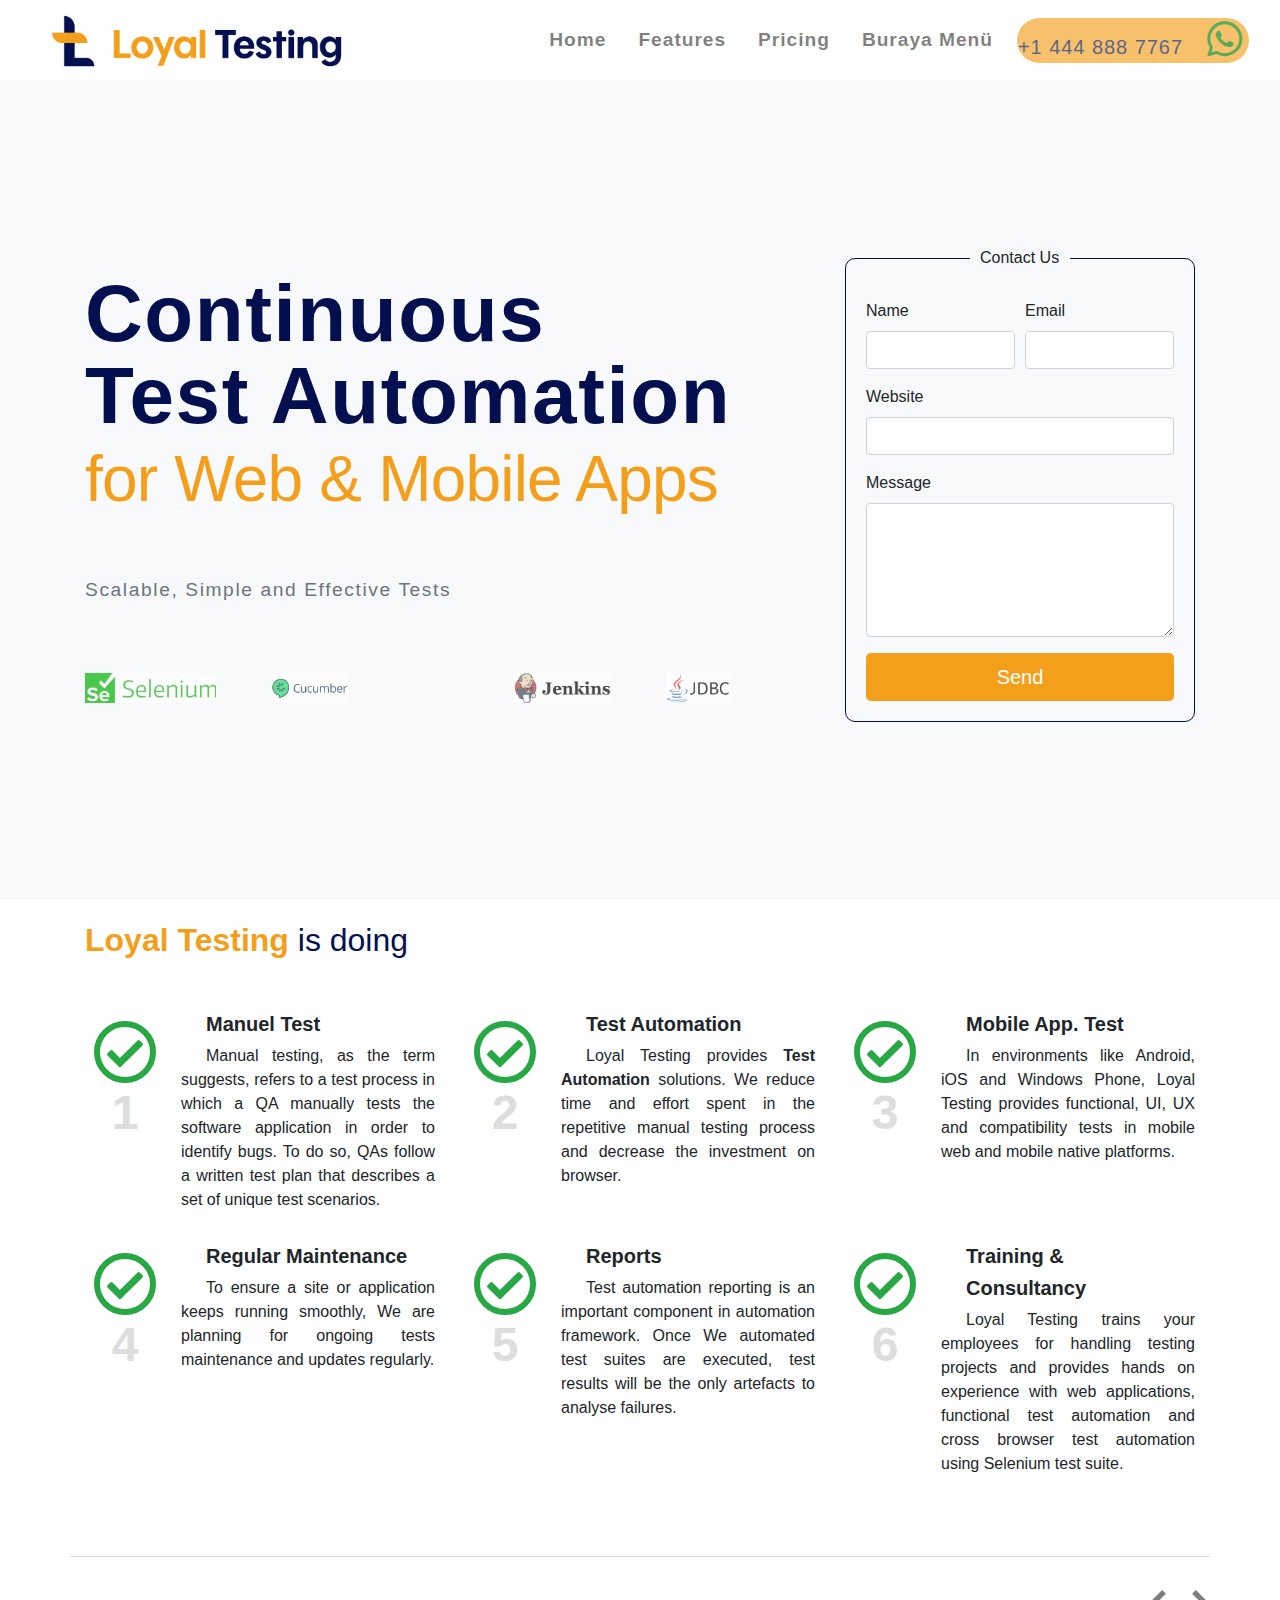
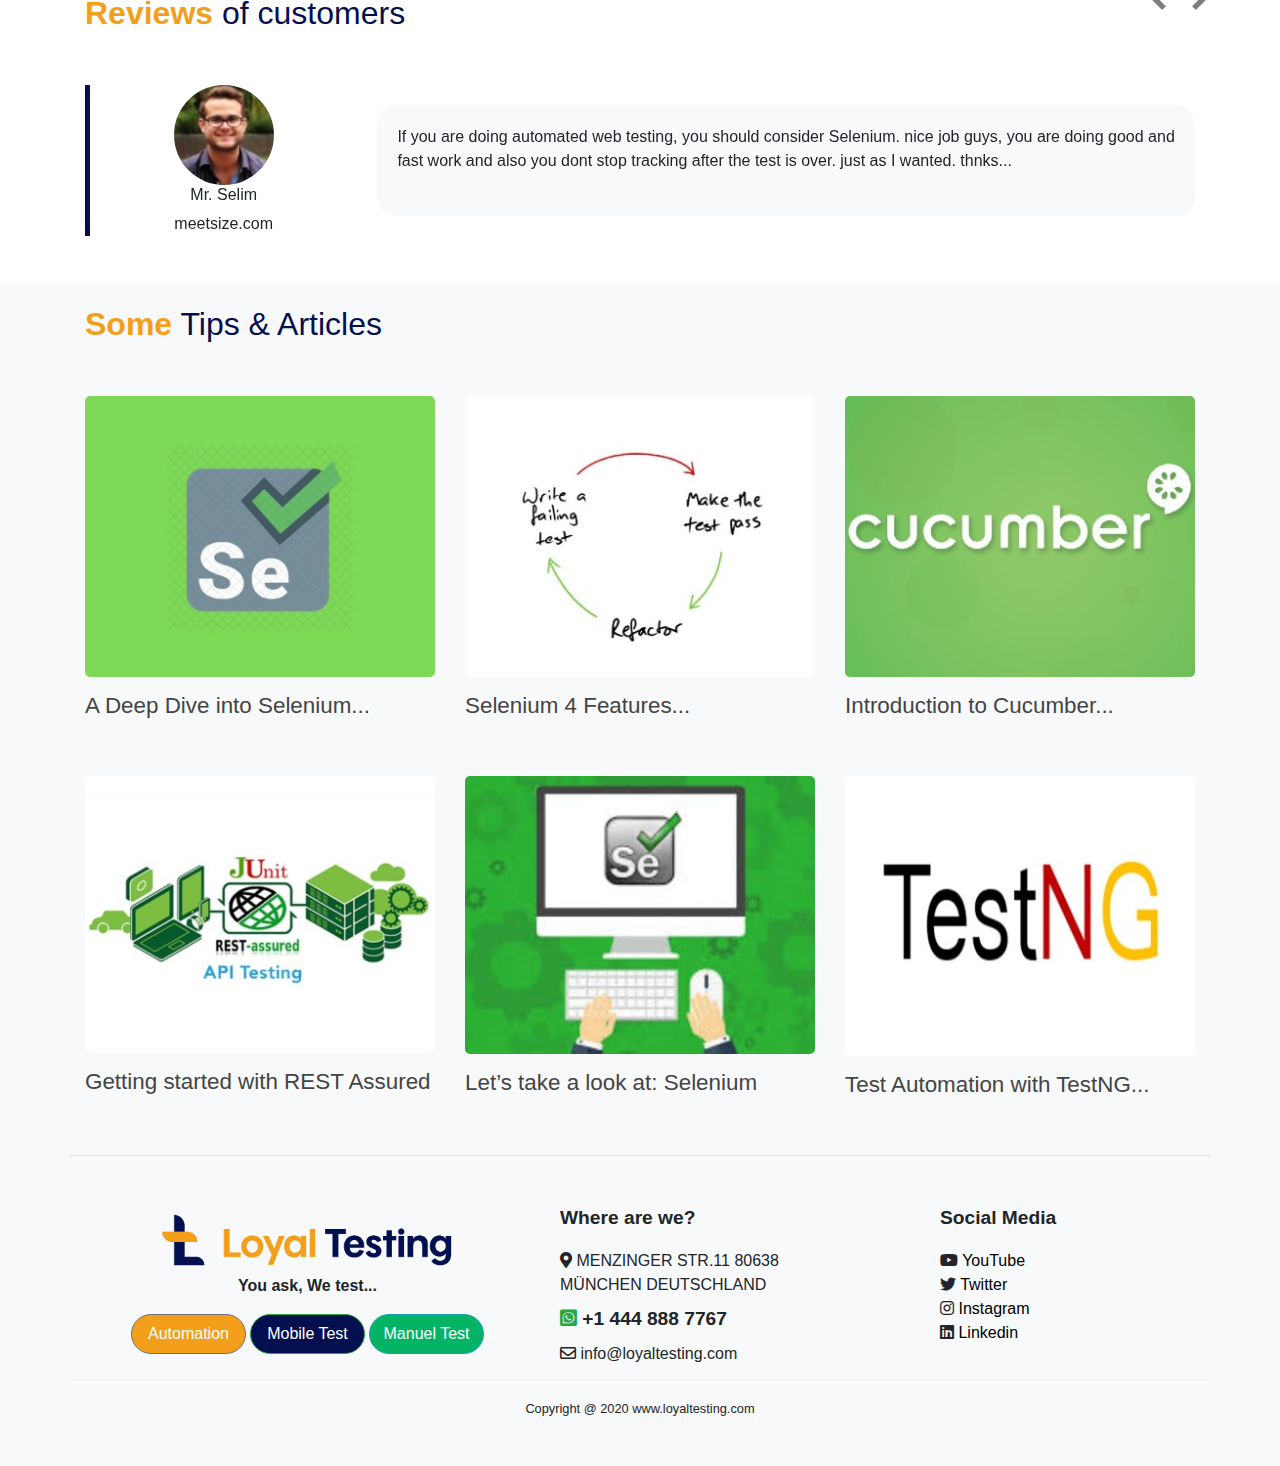
==== commit abd56e87: "Add files via upload" ====
--- a/index.html
+++ b/index.html
@@ -33,7 +33,7 @@
     <div class="bg-white">
       <div class="container-fluid">
         <nav class="navbar navbar-expand-lg navbar-light navbar-light ">
-          <a class="navbar-brand d-flex align-items-center" style="color:#040F4F" href="#"><img height="40" src="resimler/icon.png"  /><span style="color:#F39F1B;">Loyal</span>Testing</a>
+          <a class="navbar-brand d-flex align-items-center" href="#"><img height="70" src="resimler/ikon.png"></a>
           <button class="navbar-toggler" type="button" data-toggle="collapse" data-target="#navbarNavDropdown" aria-controls="navbarNavDropdown" aria-expanded="false" aria-label="Toggle navigation">
             <span class="navbar-toggler-icon"></span>
           </button>
@@ -54,8 +54,9 @@
                 <a class="nav-link" href="#">Buraya Menü</a>
               </li>
 
-              <li class="nav-item menu-link text-primary border-bottom border-primary">
-                <div class="font-weight-300 pt-2 pb-2"><i class="fab fa-whatsapp-square text-success"></i> +1 444 888 7767</div>
+              <li class="nav-item menu-link text-primary border-primary">
+                <a href class="btn btn btn-lg disabled watop" role="button" aria-disabled="true">+1 444 888 7767<i class="fab fa-whatsapp fa-2x ml-4 waicon"></i></a>
+                <!-- <div class="font-weight-300 pt-2 pb-2"><i class="fab fa-whatsapp-square text-success"></i> +1 444 888 7767</div> -->
               </li>
 
 
@@ -70,18 +71,22 @@
             <div class="row">
               <div class="col-lg-8 col-sm-12 d-flex align-items-center justify-content-between">
                 <div class="ust-kisim">
- 		  <h1 class="baslik">Continuous</h1>
-                  <h1 class="baslik">Test Automation</h1>
-                  <h4 class="aciklama">for Web & Mobile Apps</h4>
+ 		              <h1 class="baslik" style="color:#030F4F;">Continuous</h1>
+                  <h1 class="baslik" style="color:#030F4F;">Test Automation</h1>
+                  <h4 class="aciklama" style="color:#F49F1C;">for Web & Mobile Apps</h4>
                   <h5 class="aciklama2 text-muted">Scalable, Simple and Effective Tests</h4>
 
                     <div class="d-flex flex-wrap justify-content-between alpha mt-5 ">
+                      <img height="30" class="mt-4" src="selenium.jpg" alt="">
+                      <img height="30" class="mt-4" src="cucumber.jpg" alt="">
+
                               <img height="30" class="mt-4" src="https://www.bonial.com/wp-content/uploads/2020/04/1_qcYs-UPEV_xhDFUeTiCdeg.png" alt="">
-                              <img height="30" class="mt-4" src="cucumber.jpg" alt="">
-               <img height="30" class="mt-4" src="https://www.pngkit.com/png/detail/767-7675476_see-all-open-source-repositories-github-logo-png.png" alt="">
+                              <img height="30" class="mt-4" src="https://www.eventur.com/wp-content/uploads/2019/02/api-icon.png" alt="">
+
+                              <!-- <img height="30" class="mt-4" src="https://www.pngkit.com/png/detail/767-7675476_see-all-open-source-repositories-github-logo-png.png" alt=""> -->
                               <img height="30" class="mt-4" src="jenk.jpg" alt="">
-                              <img height="30" class="mt-4" src="https://www.eventur.com/wp-content/uploads/2019/02/api-icon.png" alt="">
                               <img height="30" class="mt-4" src="jdbc.png" alt="">
+
                     </div>
                 </div>
 
@@ -145,7 +150,7 @@
               <div class="sayi">2</div>
             </div>
             <div class="yazi pl-3">
-              <h5 style="text-indent:25px"><strong>Automation Test</strong></h5>
+              <h5 style="text-indent:25px"><strong>Test Automation</strong></h5>
               <p style="text-align:justify; text-indent:25px;"> Loyal Testing provides <strong>Test Automation</strong> solutions. We reduce time and effort spent in the repetitive manual testing process and decrease the investment on browser.</p>
             </div>
           </div>
@@ -158,7 +163,7 @@
               <div class="sayi">3</div>
             </div>
             <div class="yazi pl-3">
-              <h5 style="text-indent:25px"><strong>Mobile App Test</strong></h5>
+              <h5 style="text-indent:25px"><strong>Mobile App. Test</strong></h5>
               <p style="text-align:justify; text-indent:25px;" >In environments like Android, iOS and Windows Phone, Loyal Testing provides functional, UI, UX and compatibility tests in mobile web and mobile native platforms.</p>
             </div>
           </div>
@@ -174,10 +179,7 @@
               <h5 style="text-indent:25px"><strong>Regular Maintenance</strong></h5>
               <p style="text-align:justify; text-indent:25px">To ensure a site or application keeps running smoothly, We are planning for ongoing tests maintenance and updates regularly.</p>
           </div>
-        </div>
-      </div>
-
-
+        </div></div>
 
         <div class="col-lg-4 col-md-4 col-sm-12 mb-3">
           <div class="d-flex">
@@ -192,7 +194,6 @@
           </div>
         </div>
 
-
         <div class="col-lg-4 col-md-4 col-sm-12 mb-3">
           <div class="d-flex">
             <div class="icon p-2">
@@ -200,16 +201,16 @@
               <div class="sayi">6</div>
             </div>
             <div class="yazi pl-3">
-              <h5 style="text-indent:25px"><strong>Training&Consultansy</strong></h5>
-              <p  style="text-align:justify; text-indent:25px">Loyal Testing trains your employees for handling testing projects and provides hands on experience with web applications,
-                functional test automation and cross browser test automation using Selenium test suite.</p>
-            </div>
-          </div>
-        </div>
-      </div>
-</div>
-</div>
-
+              <h5 style="text-indent:25px"><strong>Training &</strong></h5>
+              <h5 style="text-indent:25px"><strong>Consultancy</strong></h5>
+
+              <p  style="text-align:justify; text-indent:25px">Loyal Testing trains your employees for handling testing projects and provides hands on experience with web applications, functional test automation and cross browser test automation using Selenium test suite.</p>
+            </div>
+          </div>
+        </div>
+
+
+      </div>
     </div>
   </section>
 
@@ -288,13 +289,28 @@
 
         <div class="col-lg-4 col-md-12 col-sm-12 ">
           <a class="blog-link" href="https://medium.com/@marcela.cunha/introduction-to-cucumber-simple-example-4bcd302eb8ab">
-          <img style="border:1px solid" src="resimler/Selenium3.jpg" class=" overflow-hidden w-100">
+          <img src="resimler/Selenium3.jpg" class=" overflow-hidden w-100">
           <h4 class="yazi-baslik  pt-3">Introduction to Cucumber...</h4>
           </a>
         </div>
 
       </div>
       <div class="row mt-5">
+
+        <div class="col-lg-4 col-md-12 col-sm-12">
+          <a class="blog-link" href="https://medium.com/aeturnuminc/getting-started-with-rest-assured-a087d806b4ec">
+          <img src="resimler/Selenium5.jpg" class=" overflow-hidden w-100">
+          <h4 class="yazi-baslik  pt-3">Getting started with REST Assured</h4>
+          </a>
+        </div>
+
+
+        <div class="col-lg-4 col-md-12 col-sm-12 ">
+          <a class="blog-link" href="https://medium.com/swlh/lets-take-a-look-at-selenium-d8640539ee23">
+          <img src="resimler/Selenium6.jpg" class=" overflow-hidden w-100">
+          <h4 class="yazi-baslik  pt-3">Let’s take a look at: Selenium</h4>
+          </a>
+        </div>
 
         <div class="col-lg-4 col-md-12 col-sm-12 ">
           <a class="blog-link" href="https://medium.com/@kavinduvsomadasa/test-automation-with-testng-using-page-object-modeling-b0d8dc272438">
@@ -303,19 +319,6 @@
           </a>
         </div>
 
-        <div class="col-lg-4 col-md-12 col-sm-12">
-          <a class="blog-link" href="https://medium.com/aeturnuminc/getting-started-with-rest-assured-a087d806b4ec">
-          <img style="border:1px solid"  src="resimler/Selenium5.jpg" class=" overflow-hidden w-100">
-          <h4 class="yazi-baslik  pt-3">Getting started with REST Assured</h4>
-          </a>
-        </div>
-
-        <div class="col-lg-4 col-md-12 col-sm-12 ">
-          <a class="blog-link" href="https://medium.com/swlh/lets-take-a-look-at-selenium-d8640539ee23">
-          <img src="resimler/Selenium6.jpg" class=" overflow-hidden w-100">
-          <h4 class="yazi-baslik  pt-3">Let’s take a look at: Selenium</h4>
-          </a>
-        </div>
 
       </div>
 
@@ -330,9 +333,9 @@
         <p><strong>You ask, We test...</strong></p>
         <div class="row">
 
-          <button type="button" class="btn btn-secondary">Automation Test</button>
-          <button type="button" class="btn btn-success ml-1 mr-1">Manuel Test</button>
-          <button type="button" class="btn btn-info">Reporting</button>
+          <button type="button" class="btn btn-secondary enalt birenalt">Automation</button>
+          <button type="button" class="btn btn-success ml-1 mr-1 enalt ikienalt">Mobile Test</button>
+          <button type="button" class="btn btn-info enalt ucenalt">Manuel Test</button>
         </div>
 
       </div>
--- a/css/style.css
+++ b/css/style.css
@@ -46,6 +46,7 @@
     font-weight: 900;
     line-height: .93;
     letter-spacing: 0.1rem;
+    text-color:#030F4F;
   }
   h4.aciklama{
     font-size:4rem;
@@ -92,7 +93,7 @@
 }
 
 .alpha{
-  opacity: 0.6;
+  opacity: 0.7;
 }
 
 .buton{
@@ -100,6 +101,25 @@
   color: #ffffff;
 
 }
+
+.waicon{
+  color: green;
+  margin-right:5px;
+
+}
+
+
+.watop{
+border-radius: 50px ;
+/* font-size: 2em ; */
+background-color: #F39F1B;
+color: #040F4F;
+
+padding: inherit;
+}
+
+
+
 
 /*3lü bölüm*/
 .bolum-baslik{
@@ -220,3 +240,23 @@
 .text-small {
   font-size:0.8rem;
 }
+
+.enalt{
+  border-radius: 50px ;
+  height: 40px ;
+  width: 115px ;
+  /* font-size: 2em ; */
+}
+.birenalt{
+  background-color: #F39F1B;
+  color: #fff !important;
+}
+.ikienalt{
+  background-color: #040F4F;
+  color: #fff !important;
+}
+
+.ucenalt{
+  background-color: #04b464;
+  color: #fff !important;
+}
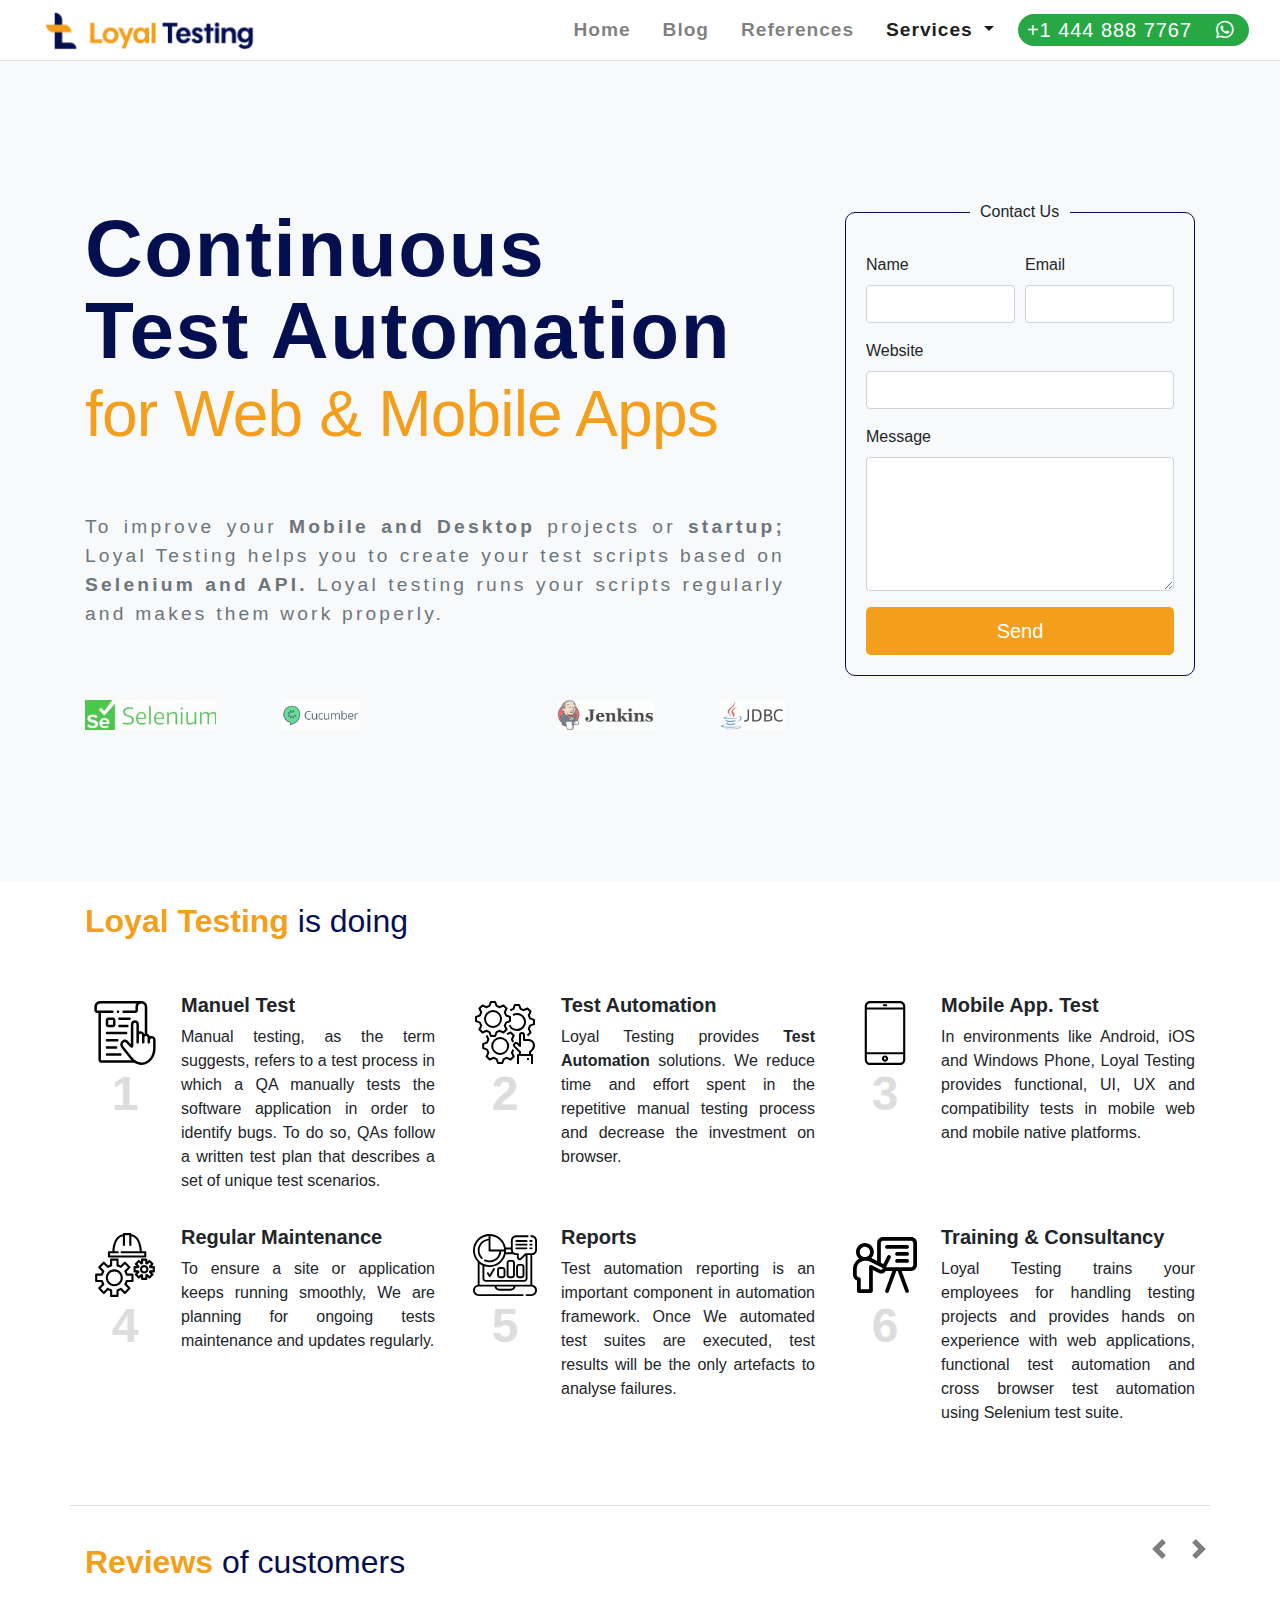
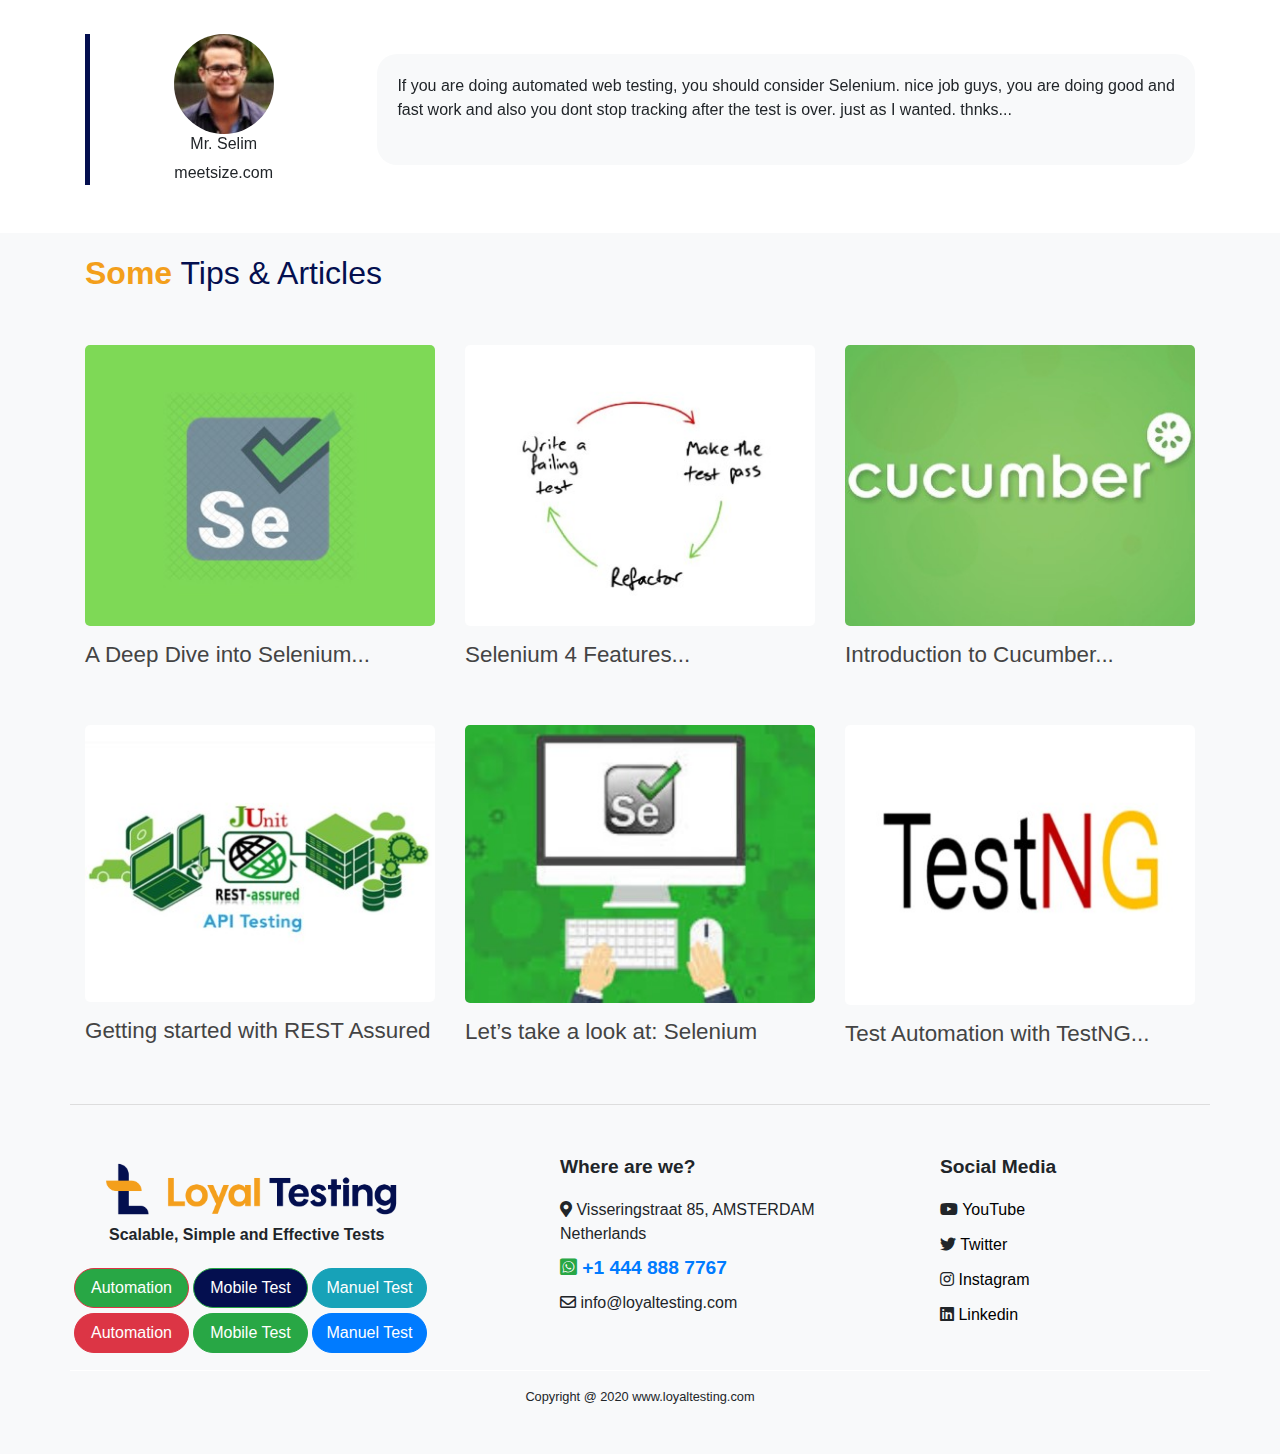
==== commit b7efa6f5: "Add files via upload" ====
--- a/index.html
+++ b/index.html
@@ -24,16 +24,23 @@
 
   <!-- index.html'e js klasörünün içindeki bootstrap.js dosyasını tanıtıyoruz -->
   <script src="js/bootstrap.js" charset="utf-8"></script>
+  <link href="css/wapopup.css" rel="stylesheet">
+
+
 
 </head>
 
+
+
+
+
 <body class="bg-light">
-  <section>
+  <section class="sticky-top border-bottom border-muted">
 
     <div class="bg-white">
       <div class="container-fluid">
-        <nav class="navbar navbar-expand-lg navbar-light navbar-light ">
-          <a class="navbar-brand d-flex align-items-center" href="#"><img height="70" src="resimler/ikon.png"></a>
+        <nav class="navbar navbar-expand-lg navbar-light">
+          <a class="navbar-brand d-flex align-items-center" href="#"><img height="50" src="resimler/ikon.png"></a>
           <button class="navbar-toggler" type="button" data-toggle="collapse" data-target="#navbarNavDropdown" aria-controls="navbarNavDropdown" aria-expanded="false" aria-label="Toggle navigation">
             <span class="navbar-toggler-icon"></span>
           </button>
@@ -41,21 +48,36 @@
             <ul class="navbar-nav w-100 d-flex justify-content-end">
 
               <li class="nav-item menu-link text-primary">
-                <a class="nav-link" href="#">Home <span class="sr-only">(current)</span></a>
+                <a class="nav-link" href="index.html">Home <span class="sr-only">(current)</span></a>
               </li>
               <li class="nav-item menu-link text-primary">
-                <a class="nav-link" href="#">Features</a>
+                <a class="nav-link" href="index.html">Blog <span class="sr-only">(current)</span></a>
               </li>
               <li class="nav-item menu-link text-primary">
-                <a class="nav-link" href="#">Pricing</a>
+                <a class="nav-link" href="#">References</a>
               </li>
-
               <li class="nav-item menu-link text-primary">
-                <a class="nav-link" href="#">Buraya Menü</a>
+                <div class="dropdown show">
+                  <a class="nav-link dropdown-toggle" href="#" role="button" id="dropdownMenuLink" data-toggle="dropdown" aria-haspopup="true" aria-expanded="false">
+                    Services
+                  </a>
+
+                  <div class="dropdown-menu" aria-labelledby="dropdownMenuLink">
+                    <a class="dropdown-item" href="services.html.#manuel">Manuel Test</a>
+                    <a class="dropdown-item" href="services.html.#automation">Test Automation</a>
+                    <a class="dropdown-item" href="services.html.#mobile">Mobile Test</a>
+                    <a class="dropdown-item" href="services.html.#maintenance">Regular Maintenance</a>
+                    <a class="dropdown-item" href="services.html.#reports">Reports</a>
+                    <a class="dropdown-item" href="services.html.#training">Training & Consultancy</a>
+
+
+                  </div>
+                </div>
               </li>
 
-              <li class="nav-item menu-link text-primary border-primary">
-                <a href class="btn btn btn-lg disabled watop" role="button" aria-disabled="true">+1 444 888 7767<i class="fab fa-whatsapp fa-2x ml-4 waicon"></i></a>
+
+              <li class="nav-item menu-link text-primary border-primary d-flex align-items-center">
+                <a href="https://api.whatsapp.com/send?phone=5399999999&text=Hi" class=" btn btn-lg  watop d-flex align-items-center pl-2 pr-2 text-white">+1 444 888 7767<i class="fab fa-whatsapp ml-4 waicon"></i></a>
                 <!-- <div class="font-weight-300 pt-2 pb-2"><i class="fab fa-whatsapp-square text-success"></i> +1 444 888 7767</div> -->
               </li>
 
@@ -65,6 +87,9 @@
         </nav>
       </div>
     </div>
+  </section>
+
+  <section>
 
     <div class="container d-flex align-items-center justify-content-between yukselik-hesapla">
 
@@ -74,7 +99,9 @@
  		              <h1 class="baslik" style="color:#030F4F;">Continuous</h1>
                   <h1 class="baslik" style="color:#030F4F;">Test Automation</h1>
                   <h4 class="aciklama" style="color:#F49F1C;">for Web & Mobile Apps</h4>
-                  <h5 class="aciklama2 text-muted">Scalable, Simple and Effective Tests</h4>
+                  <h5 class="aciklama2 text-muted">To improve your <strong>Mobile and Desktop</strong> projects or <strong>startup;</strong>
+                    Loyal Testing helps you to create your test scripts based on <strong>Selenium and API.</strong>
+                  Loyal testing runs your scripts regularly and makes them work properly.</h4>
 
                     <div class="d-flex flex-wrap justify-content-between alpha mt-5 ">
                       <img height="30" class="mt-4" src="selenium.jpg" alt="">
@@ -133,12 +160,13 @@
         <div class="col-lg-4 col-md-4 col-sm-12 mb-3">
           <div class="d-flex">
             <div class="icon p-2">
-              <i class="far fa-4x text-success fa-check-circle"></i>
+
+              <i class="text-success "><svg id="Capa_1" enable-background="new 0 0 512 512" height="64" viewBox="0 0 512 512" width="64" xmlns="http://www.w3.org/2000/svg"><g><path d="m121.403 209.555h38.951c10.637 0 19.291-8.631 19.291-19.239v-38.858c0-10.608-8.654-19.239-19.291-19.239h-38.951c-10.621 0-19.262 8.631-19.262 19.239v38.858c0 10.608 8.641 19.239 19.262 19.239zm.738-57.338h37.503v37.34h-37.503z"/><path d="m468.709 279.475c-4.789 0-9.596 1.025-13.982 3.048-3.372-10.689-11.397-17.562-20.58-20.428v-214.91c-.001-26.018-21.208-47.185-47.275-47.185h-328.597c-26.067 0-47.275 21.167-47.275 47.185v26.614c0 12.499 10.183 22.668 22.7 22.668h9.745v375.577c0 12.499 10.183 22.668 22.7 22.668h264.652c17.544 11.368 36.679 17.289 56.118 17.288 10.808 0 21.713-1.829 32.484-5.566 23.233-8.059 43.99-24.909 58.448-47.447 15.33-23.898 23.335-53.304 23.15-84.981v-61.022c0-21.999-16.243-33.509-32.288-33.509zm-405.264 192.569v-375.577h91.625c5.523 0 10-4.477 10-9.999s-4.477-9.999-10-9.999h-121.37c-1.463 0-2.7-1.223-2.7-2.671v-26.613c0-14.991 12.235-27.187 27.275-27.187h289.979c-5.451 7.69-8.656 17.071-8.656 27.187v26.614c0 1.448-1.236 2.671-2.7 2.671h-91.823c-5.523 0-10 4.477-10 9.999s4.477 9.999 10 9.999h91.823c12.517 0 22.7-10.169 22.7-22.668v-26.615c0-14.991 12.235-27.187 27.274-27.187s27.274 12.196 27.274 27.187v214.905c-1.349.421-2.677.918-3.965 1.512-4.56-14.464-17.636-21.965-30.582-21.965-4.176 0-8.362.779-12.274 2.321v-56.306c0-21.999-16.235-33.51-32.273-33.51-16.039 0-32.274 11.51-32.274 33.51v144.491c0 4.551.083 8.701.155 12.363.009.395.017.795.024 1.196l-23.244-24.919c-13.541-14.495-33.12-15.982-47.611-3.614-14.26 12.171-20.829 36.126-4.917 56.547l69.408 89.083c3.301 4.236 6.733 8.204 10.273 11.915h-240.721c-1.464 0-2.7-1.223-2.7-2.67zm417.552-97.98c.318 54.464-26.434 99.007-68.153 113.478-35.294 12.24-72.857-1.601-100.474-37.033l-69.407-89.082c-8.278-10.624-5.084-22.896 2.124-29.047 1.682-1.435 4.901-3.608 8.969-3.608 3.253 0 7.05 1.389 11.037 5.657l24.351 26.106c6.873 7.362 15.42 16.525 24.899 12.683 7.551-3.063 8.254-11.597 8.485-14.401.317-3.857.222-8.646.101-14.709-.07-3.568-.151-7.612-.151-11.964v-144.492c0-12.861 10.225-13.512 12.274-13.512s12.273.651 12.273 13.512v143.16c0 5.522 4.478 9.999 10 9.999s10-4.477 10-9.999v-55.665c0-12.861 10.225-13.512 12.274-13.512 3.235 0 6.323 1.155 8.47 3.171 2.524 2.368 3.804 5.847 3.804 10.342v55.665c0 5.522 4.478 9.999 10 9.999s10-4.477 10-9.999v-36.733c0-12.87 10.218-13.522 12.267-13.522 3.236 0 6.325 1.157 8.475 3.173 2.526 2.371 3.807 5.852 3.807 10.348v36.733c0 5.522 4.478 9.999 10 9.999s10-4.477 10-9.999v-17.828c0-12.86 10.236-13.511 12.288-13.511 3.24 0 6.333 1.156 8.482 3.172 2.525 2.367 3.806 5.846 3.806 10.339v61.08z"/><path d="m201.721 142.218c0 5.522 4.477 9.999 10 9.999h80.032c5.522 0 10-4.477 10-9.999s-4.478-9.999-10-9.999h-80.032c-5.523 0-10 4.477-10 9.999z"/><path d="m274.764 189.557h-63.043c-5.523 0-10 4.477-10 9.999s4.477 9.999 10 9.999h63.043c5.522 0 10-4.477 10-9.999s-4.478-9.999-10-9.999z"/><path d="m112.141 266.92h152.736c5.522 0 10-4.477 10-9.999s-4.478-9.999-10-9.999h-152.736c-5.523 0-10 4.477-10 9.999s4.477 9.999 10 9.999z"/><path d="m112.141 324.258h82.391c5.523 0 10-4.477 10-9.999s-4.477-9.999-10-9.999h-82.391c-5.523 0-10 4.477-10 9.999s4.477 9.999 10 9.999z"/><path d="m112.141 381.624h72.561c5.523 0 10-4.477 10-9.999s-4.477-9.999-10-9.999h-72.561c-5.523 0-10 4.477-10 9.999s4.477 9.999 10 9.999z"/><path d="m218.596 418.964h-106.455c-5.523 0-10 4.477-10 9.999s4.477 9.999 10 9.999h106.455c5.523 0 10-4.477 10-9.999s-4.477-9.999-10-9.999z"/><path d="m200.072 96.467h.057c5.523 0 9.972-4.477 9.972-9.999s-4.505-9.999-10.028-9.999-10 4.477-10 9.999 4.476 9.999 9.999 9.999z"/></g></svg></i>
               <div class="sayi">1</div>
             </div>
             <div class="yazi pl-3">
-          	<h5 style="text-indent:25px"><strong>Manuel Test</strong></h5>
-              <p style="text-align:justify; text-indent:25px;">Manual testing, as the term suggests, refers to a test process in which a QA manually tests the software application in order to identify bugs. To do so, QAs follow a written test plan that describes a set of unique test scenarios.</p>
+          	<h5><strong>Manuel Test</strong></h5>
+              <p  style="text-align:justify;" >Manual testing, as the term suggests, refers to a test process in which a QA manually tests the software application in order to identify bugs. To do so, QAs follow a written test plan that describes a set of unique test scenarios.</p>
             </div>
           </div>
         </div>
@@ -146,12 +174,13 @@
         <div class="col-lg-4 col-md-4 col-sm-12 mb-3">
           <div class="d-flex">
             <div class="icon p-2">
-              <i class="far fa-4x text-success fa-check-circle"></i>
+              <i>
+<svg height="64" viewBox="0 0 512 512" width="64" xmlns="http://www.w3.org/2000/svg"><g id="Outline"><path d="m79.6 259.719 26.717-12.7 18.806 7.79 9.912 27.872a8 8 0 0 0 7.532 5.319h34.866a8 8 0 0 0 7.537-5.319l9.912-27.872 18.806-7.79 26.717 12.7a8.006 8.006 0 0 0 9.092-1.569l24.653-24.65a8 8 0 0 0 1.569-9.092l-12.7-26.717 7.79-18.806 27.872-9.912a8 8 0 0 0 5.319-7.54v-34.866a8 8 0 0 0 -5.319-7.537l-27.872-9.912-7.79-18.806 12.7-26.717a8 8 0 0 0 -1.569-9.095l-24.65-24.65a8 8 0 0 0 -9.092-1.569l-26.717 12.7-18.806-7.79-9.915-27.872a8 8 0 0 0 -7.537-5.319h-34.866a8 8 0 0 0 -7.537 5.319l-9.912 27.872-18.806 7.79-26.712-12.7a8 8 0 0 0 -9.1 1.569l-24.65 24.65a8 8 0 0 0 -1.569 9.1l12.7 26.717-7.79 18.806-27.872 9.907a8 8 0 0 0 -5.319 7.537v34.866a8 8 0 0 0 5.319 7.537l27.872 9.912 7.79 18.806-12.7 26.717a8 8 0 0 0 1.569 9.095l24.65 24.65a8.006 8.006 0 0 0 9.1 1.569zm-6.476-64.869-10.512-25.376a7.994 7.994 0 0 0 -4.712-4.474l-25.9-9.213v-23.574l25.9-9.213a7.994 7.994 0 0 0 4.71-4.476l10.514-25.374a8 8 0 0 0 -.165-6.5l-11.8-24.829 16.666-16.665 24.829 11.8a7.992 7.992 0 0 0 6.5.165l25.376-10.512a7.994 7.994 0 0 0 4.47-4.709l9.213-25.9h23.574l9.213 25.9a7.994 7.994 0 0 0 4.476 4.71l25.374 10.514a7.992 7.992 0 0 0 6.5-.165l24.829-11.8 16.669 16.669-11.8 24.829a8 8 0 0 0 -.165 6.5l10.512 25.376a7.994 7.994 0 0 0 4.705 4.467l25.9 9.211v23.574l-25.9 9.215a7.994 7.994 0 0 0 -4.71 4.476l-10.514 25.374a8 8 0 0 0 .165 6.5l11.8 24.829-16.669 16.669-24.829-11.8a7.992 7.992 0 0 0 -6.5-.165l-25.376 10.512a7.994 7.994 0 0 0 -4.467 4.705l-9.213 25.9h-23.574l-9.213-25.9a7.994 7.994 0 0 0 -4.476-4.71l-25.374-10.514a7.992 7.992 0 0 0 -6.5.165l-24.829 11.8-16.665-16.666 11.8-24.829a8 8 0 0 0 .168-6.496z"/><path d="m160 216a72 72 0 1 0 -72-72 72.081 72.081 0 0 0 72 72zm0-128a56 56 0 1 1 -56 56 56.063 56.063 0 0 1 56-56z"/><path d="m314.8 385.474-10.51 25.376a8 8 0 0 0 .165 6.5l11.8 24.829-16.669 16.669-24.829-11.8a8 8 0 0 0 -6.5-.165l-25.367 10.505a8 8 0 0 0 -4.477 4.71l-9.213 25.902h-23.571l-9.212-25.9a7.994 7.994 0 0 0 -4.476-4.71l-25.376-10.512a7.992 7.992 0 0 0 -6.5.165l-24.829 11.8-16.669-16.669 11.8-24.829a8 8 0 0 0 .165-6.5l-10.51-25.376a8 8 0 0 0 -4.704-4.469l-25.9-9.21v-23.577l25.9-9.211a8 8 0 0 0 4.711-4.476l10.51-25.376a8 8 0 0 0 -.165-6.5l-14.227-29.928-14.447 6.878 12.7 26.717-7.789 18.806-27.872 9.911a8 8 0 0 0 -5.319 7.538v34.866a8 8 0 0 0 5.319 7.538l27.872 9.911 7.789 18.806-12.7 26.717a8 8 0 0 0 1.57 9.092l24.65 24.648a8 8 0 0 0 9.091 1.569l26.717-12.7 18.8 7.79 9.913 27.872a8 8 0 0 0 7.542 5.319h34.866a8 8 0 0 0 7.538-5.319l9.911-27.872 18.806-7.79 26.716 12.7a8 8 0 0 0 9.091-1.569l24.654-24.65a8 8 0 0 0 1.57-9.092l-12.7-26.717 9.15-22.091z"/><path d="m331.565 270.5-24.654-24.65a8 8 0 0 0 -9.091-1.569l-29.927 14.227 6.869 14.451 24.829-11.8 16.669 16.669-11.8 24.829a8 8 0 0 0 -.165 6.5l9.076 21.912 14.781-6.124-7.714-18.626 12.7-26.717a8 8 0 0 0 -1.573-9.102z"/><path d="m217.416 432a72 72 0 1 0 -72-72 72.081 72.081 0 0 0 72 72zm0-128a56 56 0 1 1 -56 56 56.063 56.063 0 0 1 56-56z"/><path d="m490.681 143.03-27.872-9.912-7.79-18.806 12.7-26.717a8 8 0 0 0 -1.569-9.095l-24.65-24.65a8 8 0 0 0 -9.092-1.569l-26.717 12.7-18.806-7.79-9.911-27.872a8 8 0 0 0 -7.541-5.319h-34.866a8 8 0 0 0 -7.538 5.319l-9.911 27.872-22.091 9.152 6.123 14.781 25.376-10.512a8 8 0 0 0 4.474-4.712l9.21-25.9h23.574l9.216 25.9a7.994 7.994 0 0 0 4.476 4.71l25.374 10.514a8 8 0 0 0 6.5-.165l24.829-11.8 16.669 16.669-11.8 24.829a8 8 0 0 0 -.165 6.5l10.512 25.376a8 8 0 0 0 4.705 4.467l25.9 9.21v23.574l-25.9 9.216a8 8 0 0 0 -4.71 4.477l-10.514 25.373a8 8 0 0 0 .165 6.5l11.8 24.829-20.661 20.661 11.32 11.31 24.65-24.65a8 8 0 0 0 1.569-9.092l-12.7-26.717 7.79-18.806 27.872-9.911a8 8 0 0 0 5.319-7.541v-34.866a8 8 0 0 0 -5.319-7.537z"/><path d="m352 224a55.792 55.792 0 0 1 -51.932-35l-14.832 6a72 72 0 1 0 30.757-89.364l8.014 13.849a56 56 0 1 1 27.993 104.515z"/><path d="m442.745 304h-26.745v-32a24 24 0 0 0 -48 0v68.687l-5.372-5.374a24.971 24.971 0 0 0 -35.315 35.315l40.687 40.685v12.687h-8a8 8 0 0 0 -8 8v72h16v-64h96v64h16v-72a8 8 0 0 0 -8-8h-8v-12.687l16.4-16.4a53.255 53.255 0 0 0 -37.655-90.913zm26.343 79.6-18.745 18.745a8 8 0 0 0 -2.343 5.655v16h-64v-16a8 8 0 0 0 -2.343-5.657l-43.029-43.03a8.97 8.97 0 1 1 12.685-12.685l19.03 19.029a8 8 0 0 0 13.657-5.657v-88a8 8 0 0 1 16 0v40a8 8 0 0 0 8 8h34.745a37.255 37.255 0 0 1 26.343 63.6z"/><path d="m432 456h16v16h-16z"/></g></svg></i>
               <div class="sayi">2</div>
             </div>
             <div class="yazi pl-3">
-              <h5 style="text-indent:25px"><strong>Test Automation</strong></h5>
-              <p style="text-align:justify; text-indent:25px;"> Loyal Testing provides <strong>Test Automation</strong> solutions. We reduce time and effort spent in the repetitive manual testing process and decrease the investment on browser.</p>
+              <h5 ><strong>Test Automation</strong></h5>
+              <p   style="text-align:justify;"> Loyal Testing provides <strong>Test Automation</strong> solutions. We reduce time and effort spent in the repetitive manual testing process and decrease the investment on browser.</p>
             </div>
           </div>
         </div>
@@ -159,12 +188,64 @@
         <div class="col-lg-4 col-md-4 col-sm-12 mb-3">
           <div class="d-flex">
             <div class="icon p-2">
-              <i class="far fa-4x text-success fa-check-circle"></i>
+              <i><!-- Generator: Adobe Illustrator 19.0.0, SVG Export Plug-In . SVG Version: 6.00 Build 0)  -->
+<svg version="1.1" id="Capa_1" xmlns="http://www.w3.org/2000/svg" xmlns:xlink="http://www.w3.org/1999/xlink" x="0px" y="0px"
+	 viewBox="0 0 480 480" style="enable-background:new 0 0 480 480;" xml:space="preserve" height="64" viewBox="0 0 512 512" width="64">
+<g>
+	<g>
+		<path d="M352,0H128c-22.08,0.026-39.974,17.92-40,40v400c0.026,22.08,17.92,39.974,40,40h224c22.08-0.026,39.974-17.92,40-40V40
+			C391.974,17.92,374.08,0.026,352,0z M376,440c0,13.255-10.745,24-24,24H128c-13.255,0-24-10.745-24-24v-40h272V440z M376,384H104
+			V64h272V384z M376,48H104v-8c0-13.255,10.745-24,24-24h224c13.255,0,24,10.745,24,24V48z"/>
+	</g>
+</g>
+<g>
+	<g>
+		<path d="M240,408c-13.255,0-24,10.745-24,24s10.745,24,24,24s24-10.745,24-24S253.255,408,240,408z M240,440c-4.418,0-8-3.582-8-8
+			s3.582-8,8-8s8,3.582,8,8S244.418,440,240,440z"/>
+	</g>
+</g>
+<g>
+	<g>
+		<path d="M248,24h-16c-4.418,0-8,3.582-8,8s3.582,8,8,8h16c4.418,0,8-3.582,8-8S252.418,24,248,24z"/>
+	</g>
+</g>
+<g>
+</g>
+<g>
+</g>
+<g>
+</g>
+<g>
+</g>
+<g>
+</g>
+<g>
+</g>
+<g>
+</g>
+<g>
+</g>
+<g>
+</g>
+<g>
+</g>
+<g>
+</g>
+<g>
+</g>
+<g>
+</g>
+<g>
+</g>
+<g>
+</g>
+</svg>
+</i>
               <div class="sayi">3</div>
             </div>
             <div class="yazi pl-3">
-              <h5 style="text-indent:25px"><strong>Mobile App. Test</strong></h5>
-              <p style="text-align:justify; text-indent:25px;" >In environments like Android, iOS and Windows Phone, Loyal Testing provides functional, UI, UX and compatibility tests in mobile web and mobile native platforms.</p>
+              <h5><strong>Mobile App. Test</strong></h5>
+              <p   style="text-align:justify;" >In environments like Android, iOS and Windows Phone, Loyal Testing provides functional, UI, UX and compatibility tests in mobile web and mobile native platforms.</p>
             </div>
           </div>
         </div>
@@ -172,24 +253,120 @@
         <div class="col-lg-4 col-md-4 col-sm-12 mb-3">
           <div class="d-flex">
             <div class="icon p-2">
-              <i class="far fa-4x text-success fa-check-circle"></i>
+              <i><svg version="1.1" id="Capa_1" xmlns="http://www.w3.org/2000/svg" xmlns:xlink="http://www.w3.org/1999/xlink" x="0px" y="0px"
+	 viewBox="0 0 480 480" style="enable-background:new 0 0 480 480;" xml:space="preserve" height="64" width="64">
+<g>
+	<g>
+		<path d="M160,272c-35.346,0-64,28.654-64,64c0,35.346,28.654,64,64,64c35.346,0,64-28.654,64-64
+			C223.96,300.67,195.33,272.04,160,272z M160,384c-26.51,0-48-21.49-48-48c0-26.51,21.49-48,48-48c26.51,0,48,21.49,48,48
+			C207.974,362.499,186.499,383.974,160,384z"/>
+	</g>
+</g>
+<g>
+	<g>
+		<path d="M296,304h-37.144c-1.693-5.255-3.806-10.365-6.32-15.28l26.264-26.256c3.123-3.124,3.123-8.188,0-11.312l-33.952-33.944
+			c-3.124-3.123-8.188-3.123-11.312,0l-26.256,26.256c-4.916-2.512-10.026-4.625-15.28-6.32V200c0-4.418-3.582-8-8-8h-48
+			c-4.418,0-8,3.582-8,8v37.144c-5.254,1.695-10.364,3.808-15.28,6.32l-26.256-26.256c-3.124-3.123-8.188-3.123-11.312,0
+			L41.2,251.152c-3.123,3.124-3.123,8.188,0,11.312l26.264,26.256c-2.514,4.915-4.627,10.025-6.32,15.28H24c-4.418,0-8,3.582-8,8v48
+			c0,4.418,3.582,8,8,8h37.144c1.693,5.255,3.806,10.365,6.32,15.28L41.2,409.536c-3.123,3.124-3.123,8.188,0,11.312l33.952,33.944
+			c3.124,3.123,8.188,3.123,11.312,0l26.256-26.256c4.916,2.512,10.026,4.625,15.28,6.32V472c0,4.418,3.582,8,8,8h48
+			c4.418,0,8-3.582,8-8v-37.144c5.254-1.695,10.364-3.808,15.28-6.32l26.256,26.256c3.124,3.123,8.188,3.123,11.312,0l33.952-33.944
+			c3.123-3.124,3.123-8.188,0-11.312l-26.264-26.256c2.514-4.915,4.627-10.025,6.32-15.28H296c4.418,0,8-3.582,8-8v-48
+			C304,307.582,300.418,304,296,304z M288,352h-35.152c-3.647,0.001-6.832,2.469-7.744,6c-2.044,7.943-5.195,15.559-9.36,22.624
+			c-1.853,3.142-1.347,7.14,1.232,9.72l24.856,24.856L239.2,437.824l-24.848-24.848c-2.581-2.583-6.584-3.09-9.728-1.232
+			c-7.062,4.166-14.675,7.317-22.616,9.36c-3.531,0.912-5.999,4.097-6,7.744V464H144v-35.152c-0.001-3.647-2.469-6.832-6-7.744
+			c-7.941-2.043-15.554-5.194-22.616-9.36c-3.144-1.858-7.147-1.351-9.728,1.232L80.8,437.824L58.168,415.2l24.856-24.848
+			c2.579-2.58,3.086-6.578,1.232-9.72c-4.165-7.065-7.316-14.681-9.36-22.624c-0.912-3.531-4.097-5.999-7.744-6H32V320h35.152
+			c3.647-0.001,6.832-2.469,7.744-6c2.044-7.943,5.195-15.559,9.36-22.624c1.854-3.142,1.347-7.14-1.232-9.72L58.168,256.8
+			l22.64-22.632l24.848,24.848c2.581,2.583,6.584,3.09,9.728,1.232c7.062-4.166,14.675-7.317,22.616-9.36
+			c3.531-0.912,5.999-4.097,6-7.744V208h32v35.152c0.001,3.647,2.469,6.832,6,7.744c7.941,2.043,15.554,5.194,22.616,9.36
+			c3.144,1.858,7.146,1.351,9.728-1.232l24.856-24.848l22.64,22.632l-24.856,24.848c-2.579,2.58-3.085,6.578-1.232,9.72
+			c4.165,7.065,7.316,14.681,9.36,22.624c0.912,3.531,4.097,5.999,7.744,6H288V352z"/>
+	</g>
+</g>
+<g>
+	<g>
+		<path d="M392,136h-25.52C364.616,89.6,346.4,14.768,288,8.472V8c0-4.418-3.582-8-8-8h-48c-4.418,0-8,3.582-8,8v0.472
+			C165.6,14.768,147.384,89.6,145.52,136H120c-4.418,0-8,3.582-8,8v32c0,4.418,3.582,8,8,8h272c4.418,0,8-3.582,8-8v-32
+			C400,139.582,396.418,136,392,136z M384,168H128v-16h64v-16h-30.464C163.2,95.456,177.888,31.304,224,24.616V96h16V16h32v80h16
+			V24.616c46.112,6.688,60.8,70.84,62.464,111.384H208v16h176V168z"/>
+	</g>
+</g>
+<g>
+	<g>
+		<path d="M456,248h-14.056l9.936-9.944c3.123-3.124,3.123-8.188,0-11.312l-22.624-22.624c-3.124-3.123-8.188-3.123-11.312,0
+			L408,214.056V200c0-4.418-3.582-8-8-8h-32c-4.418,0-8,3.582-8,8v14.056l-9.944-9.936c-3.124-3.123-8.188-3.123-11.312,0
+			l-22.624,22.624c-3.123,3.124-3.123,8.188,0,11.312l9.936,9.944H312c-4.418,0-8,3.582-8,8v32c0,4.418,3.582,8,8,8h14.056
+			l-9.936,9.944c-3.123,3.124-3.123,8.188,0,11.312l22.624,22.624c3.124,3.123,8.188,3.123,11.312,0l9.944-9.944V344
+			c0,4.418,3.582,8,8,8h32c4.418,0,8-3.582,8-8v-14.064l9.944,9.944c3.174,3.001,8.138,3.001,11.312,0l22.624-22.624
+			c3.123-3.124,3.123-8.188,0-11.312L441.944,296H456c4.418,0,8-3.582,8-8v-32C464,251.582,460.418,248,456,248z M448,280h-18.792
+			c-3.375,0-6.387,2.119-7.528,5.296c-0.468,1.33-1.002,2.635-1.6,3.912c-1.451,3.067-0.81,6.716,1.6,9.104l13.288,13.288
+			L423.6,322.912L410.312,309.6c-2.385-2.403-6.025-3.044-9.088-1.6c-1.267,0.6-2.565,1.134-3.888,1.6
+			c-3.198,1.129-5.336,4.153-5.336,7.544V336h-16v-18.792c0-3.392-2.138-6.415-5.336-7.544c-1.323-0.466-2.621-1-3.888-1.6
+			c-3.063-1.444-6.702-0.803-9.088,1.6L344.4,322.912L333.088,311.6l13.312-13.288c2.41-2.388,3.051-6.037,1.6-9.104
+			c-0.598-1.276-1.132-2.582-1.6-3.912c-1.151-3.204-4.203-5.33-7.608-5.296H320v-16h18.792c3.375,0,6.387-2.119,7.528-5.296
+			c0.468-1.33,1.002-2.635,1.6-3.912c1.451-3.067,0.81-6.716-1.6-9.104L333.088,232.4l11.312-11.312l13.296,13.312
+			c2.388,2.41,6.037,3.051,9.104,1.6c1.257-0.605,2.547-1.139,3.864-1.6c3.22-1.137,5.363-4.193,5.336-7.608V208h16v18.792
+			c0,3.392,2.138,6.415,5.336,7.544c1.317,0.461,2.607,0.995,3.864,1.6c3.067,1.451,6.716,0.81,9.104-1.6l13.296-13.288
+			l11.312,11.312L421.6,245.688c-2.41,2.388-3.051,6.037-1.6,9.104c0.598,1.276,1.132,2.582,1.6,3.912
+			c1.141,3.177,4.153,5.295,7.528,5.296H448V280z"/>
+	</g>
+</g>
+<g>
+	<g>
+		<path d="M384,240c-17.673,0-32,14.327-32,32c0,17.673,14.327,32,32,32c17.673,0,32-14.327,32-32C416,254.327,401.673,240,384,240z
+			 M384,288c-8.837,0-16-7.163-16-16s7.163-16,16-16s16,7.163,16,16S392.837,288,384,288z"/>
+	</g>
+</g>
+<g>
+</g>
+<g>
+</g>
+<g>
+</g>
+<g>
+</g>
+<g>
+</g>
+<g>
+</g>
+<g>
+</g>
+<g>
+</g>
+<g>
+</g>
+<g>
+</g>
+<g>
+</g>
+<g>
+</g>
+<g>
+</g>
+<g>
+</g>
+<g>
+</g>
+</svg></i>
               <div class="sayi">4</div>
             </div>
             <div class="yazi pl-3">
-              <h5 style="text-indent:25px"><strong>Regular Maintenance</strong></h5>
-              <p style="text-align:justify; text-indent:25px">To ensure a site or application keeps running smoothly, We are planning for ongoing tests maintenance and updates regularly.</p>
+              <h5 ><strong>Regular Maintenance</strong></h5>
+              <p   style="text-align:justify;"p>To ensure a site or application keeps running smoothly, We are planning for ongoing tests maintenance and updates regularly.</p>
           </div>
         </div></div>
 
         <div class="col-lg-4 col-md-4 col-sm-12 mb-3">
           <div class="d-flex">
             <div class="icon p-2">
-              <i class="far fa-4x text-success fa-check-circle"></i>
+              <i>
+<svg id="Capa_1" enable-background="new 0 0 512 512" height="64" viewBox="0 0 512 512" width="64" xmlns="http://www.w3.org/2000/svg"><g><path d="m237.193 272.742h-21.8c-12.25 0-22.217 9.967-22.217 22.218v43.839c0 12.251 9.967 22.218 22.217 22.218h21.8c12.25 0 22.218-9.967 22.218-22.218v-43.839c0-12.251-9.967-22.218-22.218-22.218zm7.218 66.057c0 3.98-3.238 7.218-7.217 7.218h-21.8c-3.979 0-7.217-3.238-7.217-7.218v-43.839c0-3.98 3.238-7.218 7.217-7.218h21.8c3.979 0 7.217 3.238 7.217 7.218z"/><path d="m313.156 215.339h-21.8c-12.251 0-22.218 9.967-22.218 22.217v101.242c0 12.251 9.967 22.218 22.218 22.218h21.8c12.25 0 22.217-9.967 22.217-22.218v-101.241c0-12.251-9.967-22.218-22.217-22.218zm7.217 123.46c0 3.98-3.237 7.218-7.217 7.218h-21.8c-3.979 0-7.218-3.238-7.218-7.218v-101.242c0-3.979 3.238-7.217 7.218-7.217h21.8c3.979 0 7.217 3.238 7.217 7.217z"/><path d="m367.319 361.017h21.799c12.251 0 22.218-9.967 22.218-22.218v-69.01c0-12.25-9.967-22.217-22.218-22.217h-21.799c-12.251 0-22.218 9.967-22.218 22.217v69.01c.001 12.251 9.967 22.218 22.218 22.218zm-7.217-91.228c0-3.979 3.238-7.217 7.218-7.217h21.799c3.979 0 7.218 3.238 7.218 7.217v69.01c0 3.98-3.238 7.218-7.218 7.218h-21.799c-3.979 0-7.218-3.238-7.218-7.218z"/><path d="m171.855 281.331c-3.566-2.106-8.165-.924-10.272 2.642l-28.235 47.783-8.125-13.294c-2.159-3.535-6.775-4.649-10.31-2.489s-4.649 6.776-2.489 10.31l14.632 23.943c1.363 2.231 3.788 3.589 6.399 3.589h.056c2.632-.02 5.062-1.418 6.401-3.685l34.584-58.527c2.108-3.565.925-8.165-2.641-10.272z"/><path d="m512 135.199v-75.26c0-23.021-18.729-41.75-41.75-41.75h-3.57c-4.143 0-7.5 3.358-7.5 7.5s3.357 7.5 7.5 7.5h3.57c14.75 0 26.75 12 26.75 26.75v75.26c0 14.755-12 26.76-26.75 26.76h-49.67c-1.989 0-3.896.79-5.304 2.197l-35.79 35.79c-3.407 3.409-7.352 2.152-8.477 1.684-1.126-.466-4.8-2.362-4.8-7.181v-24.99c0-4.142-3.357-7.5-7.5-7.5h-13.87c-14.75 0-26.75-12.004-26.75-26.76v-75.26c0-14.75 12-26.75 26.75-26.75h92.521c4.143 0 7.5-3.358 7.5-7.5s-3.357-7.5-7.5-7.5h-92.52c-23.021 0-41.75 18.729-41.75 41.75v57.002h-40.569c-10.974-61.945-65.199-109.14-130.241-109.14-72.939 0-132.28 59.341-132.28 132.28 0 35.944 14.42 68.579 37.77 92.443v181.778c-21.398 3.586-37.76 22.231-37.76 44.637 0 12.076 4.707 23.44 13.257 32.003 8.549 8.549 19.915 13.257 32.003 13.257h352.91c4.143 0 7.5-3.358 7.5-7.5s-3.357-7.5-7.5-7.5h-352.91c-8.083 0-15.681-3.148-21.393-8.859-5.718-5.727-8.868-13.328-8.868-21.401 0-16.682 13.561-30.255 30.234-30.269.009 0 .017.001.026.001h126.296c3.531 18.9 20.141 33.254 40.05 33.254h88.774c19.909 0 36.519-14.354 40.051-33.254h126.3c.009 0 .017-.001.026-.001 8.063.007 15.654 3.155 21.366 8.859 5.718 5.727 8.867 13.331 8.867 21.411 0 16.686-13.574 30.26-30.26 30.26h-38.7c-4.143 0-7.5 3.358-7.5 7.5s3.357 7.5 7.5 7.5h38.7c24.956 0 45.26-20.304 45.26-45.26 0-12.082-4.706-23.45-13.261-32.018-6.76-6.749-15.272-11.091-24.499-12.624v-237.534c21.157-2.017 37.761-19.885 37.761-41.565zm-211.609 311.726h-88.774c-11.592 0-21.421-7.7-24.64-18.253h138.055c-3.22 10.553-13.049 18.253-24.641 18.253zm-247.621-33.256v-167.948c7.14 5.387 14.842 10.065 23 13.935v104.955c0 14.37 11.686 26.06 26.05 26.06h308.37c14.364 0 26.05-11.69 26.05-26.06v-182.11c0-1.876-.212-3.729-.584-5.542h23.584v236.71zm292.07-236.71h6.37v17.49c0 9.385 5.387 17.447 14.06 21.039 2.907 1.204 5.908 1.792 8.863 1.792 5.863 0 11.548-2.315 15.961-6.728l30.825-30.826c.204.904.321 1.833.321 2.774v182.11c0 6.099-4.957 11.06-11.05 11.06h-308.37c-6.093 0-11.05-4.961-11.05-11.06v-98.938c13.062 4.327 27.016 6.678 41.51 6.678 62.668 0 115.297-43.809 128.87-102.41h60.555c6.627 4.43 14.584 7.019 23.135 7.019zm-41.75-45.018v3.258c0 7.137 1.802 13.86 4.971 19.742h-44.351c.548-4.88.84-9.836.84-14.86 0-2.734-.094-5.447-.258-8.14zm-53.778.64h-109.532v-109.543c58.704 3.722 105.811 50.834 109.532 109.543zm-124.532-109.534v22.688c-48.697 3.835-87.15 44.683-87.15 94.343 0 25.077 9.709 48.702 27.338 66.524 1.467 1.483 3.399 2.226 5.333 2.226 1.905 0 3.812-.722 5.274-2.168 2.945-2.913 2.971-7.662.058-10.606-14.834-14.994-23.003-34.874-23.003-55.975 0-41.384 31.737-75.484 72.15-79.276v79.278c0 4.142 3.358 7.5 7.5 7.5h79.276c-3.794 40.407-37.893 72.138-79.276 72.138-12.044 0-23.607-2.615-34.368-7.773-3.735-1.79-8.215-.214-10.005 3.521-1.791 3.735-.214 8.215 3.521 10.005 12.801 6.136 26.545 9.247 40.852 9.247 49.66 0 90.506-38.447 94.343-87.138h22.68c-3.881 61.181-54.88 109.77-117.023 109.77-64.668 0-117.28-52.607-117.28-117.27 0-62.148 48.594-113.152 109.78-117.034z"/><path d="m428.103 56.5h-81.781c-4.143 0-7.5 3.358-7.5 7.5s3.357 7.5 7.5 7.5h81.781c4.143 0 7.5-3.358 7.5-7.5s-3.358-7.5-7.5-7.5z"/><path d="m458.765 71.5h10c4.143 0 7.5-3.358 7.5-7.5s-3.357-7.5-7.5-7.5h-10c-4.143 0-7.5 3.358-7.5 7.5s3.357 7.5 7.5 7.5z"/><path d="m428.103 85.764h-81.781c-4.143 0-7.5 3.358-7.5 7.5s3.357 7.5 7.5 7.5h81.781c4.143 0 7.5-3.358 7.5-7.5s-3.358-7.5-7.5-7.5z"/><path d="m458.765 100.764h10c4.143 0 7.5-3.358 7.5-7.5s-3.357-7.5-7.5-7.5h-10c-4.143 0-7.5 3.358-7.5 7.5s3.357 7.5 7.5 7.5z"/><path d="m428.103 115.027h-81.781c-4.143 0-7.5 3.358-7.5 7.5s3.357 7.5 7.5 7.5h81.781c4.143 0 7.5-3.358 7.5-7.5s-3.358-7.5-7.5-7.5z"/><path d="m458.765 130.027h10c4.143 0 7.5-3.358 7.5-7.5s-3.357-7.5-7.5-7.5h-10c-4.143 0-7.5 3.358-7.5 7.5s3.357 7.5 7.5 7.5z"/></g></svg></i>
               <div class="sayi">5</div>
             </div>
             <div class="yazi pl-3">
-              <h5 style="text-indent:25px"><strong>Reports</strong></h5>
-                <p style="text-align:justify; text-indent:25px">Test automation reporting is an important component in automation framework. Once We automated test suites are executed, test results will be the only artefacts to analyse failures.</p>
+              <h5 ><strong>Reports</strong></h5>
+                <p  style="text-align:justify;" >Test automation reporting is an important component in automation framework. Once We automated test suites are executed, test results will be the only artefacts to analyse failures.</p>
                 </div>
           </div>
         </div>
@@ -197,14 +374,14 @@
         <div class="col-lg-4 col-md-4 col-sm-12 mb-3">
           <div class="d-flex">
             <div class="icon p-2">
-              <i class="far fa-4x text-success fa-check-circle"></i>
+              <i>
+<svg height="64" viewBox="0 -32 512 512" width="64" xmlns="http://www.w3.org/2000/svg"><path d="m464.867188 0h-224.933594c-25.988282 0-47.132813 21.144531-47.132813 47.132812v144.292969l-41.765625-20.769531c-1.410156-.703125-2.84375-1.367188-4.289062-1.996094 12.261718-12.800781 19.820312-30.144531 19.820312-49.226562 0-39.277344-31.953125-71.234375-71.230468-71.234375-39.28125 0-71.234376 31.957031-71.234376 71.234375 0 21.34375 9.449219 40.515625 24.371094 53.582031-27.480468 15.460937-48.472656 45.621094-48.472656 82.984375v48.199219c0 20.75 13.472656 38.410156 32.132812 44.6875v83.847656c0 8.28125 6.714844 15 15 15h96.398438c8.285156 0 15-6.71875 15-15v-168.535156l48.023438 24.007812c18.378906 9.1875 43.308593 3.710938 54.582031-17.207031h53.78125l-56.949219 156.605469c-2.832031 7.785156 1.1875 16.394531 8.972656 19.222656 8.898438 3.238281 16.8125-2.34375 19.222656-8.96875l60.675782-166.859375h10.515625l61.296875 166.90625c2.328125 6.332031 10.183594 12.238281 19.253906 8.90625 7.773438-2.855469 11.765625-11.472656 8.90625-19.25l-57.5-156.5625h75.554688c25.484374 0 47.132812-20.558594 47.132812-47.132812v-176.734376c0-26.578124-21.648438-47.132812-47.132812-47.132812zm-410.765626 119.433594c0-22.738282 18.496094-41.234375 41.230469-41.234375 22.738281 0 41.234375 18.496093 41.234375 41.234375 0 22.734375-18.496094 41.230468-41.234375 41.230468-22.734375 0-41.230469-18.496093-41.230469-41.230468zm181.398438 135.527344c-.039062.109374-.078125.222656-.113281.335937-1.023438 2.855469-3.335938 5.261719-6.167969 6.425781-2.996094 1.21875-6.367188 1.089844-9.246094-.347656-28.523437-14.269531-69.738281-34.859375-69.738281-34.859375-9.953125-4.976563-21.703125 2.273437-21.703125 13.417969v177.800781h-66.398438v-81.402344c0-8.28125-6.71875-15-15-15-9.449218 0-17.132812-7.683593-17.132812-17.132812v-48.199219c0-36.652344 29.84375-65.332031 65.332031-65.332031h13.253907c10.054687 0 20.097656 2.359375 29.070312 6.839843 0 0 74.402344 37 93.351562 46.4375 4.058594 2.015626 5.988282 6.75 4.492188 11.015626zm246.5-31.09375c0 4.582031-1.777344 8.882812-5.011719 12.117187-3.183593 3.1875-7.601562 5.015625-12.121093 5.015625h-200.46875c-.027344-.082031-.046876-.164062-.074219-.242188l37.226562-74.449218c3.703125-7.410156.703125-16.417969-6.707031-20.125-7.40625-3.703125-16.417969-.703125-20.125 6.707031l-31.75 63.496094c-5.917969-2.949219-12.796875-6.375-20.167969-10.039063v-159.214844c0-9.445312 7.683594-17.132812 17.132813-17.132812h224.933594c4.519531 0 8.9375 1.828125 12.125 5.023438 3.230468 3.226562 5.007812 7.527343 5.007812 12.109374zm0 0"/><path d="m432.734375 64.265625h-160.667969c-8.285156 0-15 6.714844-15 15s6.714844 15 15 15h160.667969c8.28125 0 15-6.714844 15-15s-6.714844-15-15-15zm0 0"/><path d="m432.734375 120.5h-80.335937c-8.28125 0-15 6.714844-15 15s6.71875 15 15 15h80.335937c8.28125 0 15-6.714844 15-15s-6.714844-15-15-15zm0 0"/><path d="m432.734375 176.734375h-80.335937c-8.28125 0-15 6.714844-15 15 0 8.28125 6.71875 15 15 15h80.335937c8.28125 0 15-6.71875 15-15 0-8.285156-6.714844-15-15-15zm0 0"/></svg></i>
               <div class="sayi">6</div>
             </div>
             <div class="yazi pl-3">
-              <h5 style="text-indent:25px"><strong>Training &</strong></h5>
-              <h5 style="text-indent:25px"><strong>Consultancy</strong></h5>
-
-              <p  style="text-align:justify; text-indent:25px">Loyal Testing trains your employees for handling testing projects and provides hands on experience with web applications, functional test automation and cross browser test automation using Selenium test suite.</p>
+              <h5 ><strong>Training & Consultancy</strong></h5>
+
+              <p  style="text-align:justify;">Loyal Testing trains your employees for handling testing projects and provides hands on experience with web applications, functional test automation and cross browser test automation using Selenium test suite.</p>
             </div>
           </div>
         </div>
@@ -265,6 +442,7 @@
 
     </div>
 
+
   </section>
 
   <section>
@@ -328,32 +506,35 @@
   <section>
   <div class="container pt-5 pb-5">
     <div class="row border-enalt pb-3">
-      <div class="col-lg-5 col-md-12 col-sm-12 d-flex flex-column align-items-center">
+      <div class="col-lg-5 col-md-4 col-sm-12 ">
         <img src="resimler/logo-png.png" class="w-75" alt="">
-        <p><strong>You ask, We test...</strong></p>
-        <div class="row">
-
-          <button type="button" class="btn btn-secondary enalt birenalt">Automation</button>
-          <button type="button" class="btn btn-success ml-1 mr-1 enalt ikienalt">Mobile Test</button>
-          <button type="button" class="btn btn-info enalt ucenalt">Manuel Test</button>
-        </div>
-
-      </div>
-      <div class="col-lg-4 col-md-6 col-sm-12 neredeyiz">
+        <p class="pl-4"><strong>Scalable, Simple and Effective Tests</strong></p>
+        <div class="row alt-alta">
+
+          <button type="button" class="btn btn-danger ml-1 enalt birenalt">Automation</button>
+          <button type="button" class="btn btn-success  ml-1 enalt ikienalt">Mobile Test</button>
+          <button type="button" class="btn btn-info  ml-1 enalt ucenalt">Manuel Test</button>
+          <button type="button" class="btn btn-danger ml-1 enalt ">Automation</button>
+          <button type="button" class="btn btn-success  ml-1 enalt ">Mobile Test</button>
+          <button type="button" class="btn btn-primary  ml-1 enalt ">Manuel Test</button>
+        </div>
+
+      </div>
+      <div class="col-lg-4 col-md-4 col-sm-12 neredeyiz">
         <div class="font-weight-bold  pb-3 ">Where are we?</div>
-        <i class="fas fa-map-marker-alt"></i> MENZINGER STR.11 80638 <br />MÜNCHEN DEUTSCHLAND
-        <br><div class="font-weight-bold pt-2 pb-2"><i class="fab fa-whatsapp-square text-success"></i> +1 444 888 7767</div>
+        <i class="fas fa-map-marker-alt"></i> Visseringstraat 85, AMSTERDAM <br /> Netherlands
+        <br><div class="font-weight-bold pt-2 pb-2"><a href="https://api.whatsapp.com/send?phone=5399999999&text=Hi"><i class="fab fa-whatsapp-square text-success"></i> +1 444 888 7767</a></div>
         <i class="far fa-envelope"></i> info@loyaltesting.com
       </div>
 
-      <div class="col-lg-3 col-md-6 col-sm-12 social-medya">
+      <div class="col-lg-3 col-md-4 col-sm-12 social-medya">
         <div class="font-weight-bold pb-3">Social Media</div>
 
         <ul>
-          <li><i class="fab fa-youtube"></i> <a style="text-decoration: none; color:black;" href="https://www.youtube.com/channel/UCdmOd06DLmYqgQ3RAeWFNMw?"> YouTube</a></li>
-          <li><i class="fab fa-twitter"></i> <a style="text-decoration: none; color:black;" href="https://twitter.com/TestingLoyal"> Twitter</a> </li>
-          <li><i class="fab fa-instagram"></i> <a style="text-decoration: none; color:black;" href="https://www.instagram.com/loyaltesting/"> Instagram</a></li>
-          <li><i class="fab fa-linkedin"></i> <a style="text-decoration: none; color:black;" href="https://www.linkedin.com/in/loyal-testing-410822200"> Linkedin</a></li>
+          <li><i class="fab fa-youtube mb-3"></i> <a style="text-decoration: none; color:black;" href="https://www.youtube.com/channel/UCdmOd06DLmYqgQ3RAeWFNMw?"> YouTube</a></li>
+          <li><i class="fab fa-twitter mb-3"></i> <a style="text-decoration: none; color:black;" href="https://twitter.com/TestingLoyal"> Twitter</a> </li>
+          <li><i class="fab fa-instagram mb-3"></i> <a style="text-decoration: none; color:black;" href="https://www.instagram.com/loyaltesting/"> Instagram</a></li>
+          <li><i class="fab fa-linkedin mb-3"></i> <a style="text-decoration: none; color:black;" href="https://www.linkedin.com/in/loyal-testing-410822200"> Linkedin</a></li>
         </ul>
 
       </div>
--- a/css/style.css
+++ b/css/style.css
@@ -56,18 +56,29 @@
   h5.aciklama2{
       font-size:1.2rem;
       font-weight: 400;
-      letter-spacing: 0.1rem !important;
+      letter-spacing: 0.2rem !important;
       margin-top:60px;
+      text-align: justify;
+      line-height: 1.5;
   }
   .top-padding-large {
     padding-top: 3rem !important;
   }
+  .alt-alta button {
+    margin-top: 5px;
+  }
 }
 
 @media (max-width: 991px) {
-  .neredeyiz, .social-medya{
-    margin-top:20px;
-  }
+ .alt-alta {
+    -ms-flex-direction: column !important;
+    flex-direction: column !important;
+  }
+  .alt-alta button {
+    margin-top: 5px;
+  }
+
+
   .bize-ulasin {
     margin-top: 30px;
   }
@@ -102,8 +113,12 @@
 
 }
 
+
+
+
+
 .waicon{
-  color: green;
+  color: white;
   margin-right:5px;
 
 }
@@ -112,7 +127,7 @@
 .watop{
 border-radius: 50px ;
 /* font-size: 2em ; */
-background-color: #F39F1B;
+background-color: var(--green);
 color: #040F4F;
 
 padding: inherit;
@@ -237,6 +252,22 @@
 .social-medya ul li{
 }
 
+.social-medya ul li:nth-child(1):hover {
+  color:red !important;
+}
+
+.social-medya ul li:nth-child(2):hover {
+  color:var(--cyan) !important;
+}
+
+.social-medya ul li:nth-child(3):hover {
+  color:var(--pink) !important;
+}
+
+.social-medya ul li:nth-child(4):hover {
+  color:var(--purple) !important;
+}
+
 .text-small {
   font-size:0.8rem;
 }
@@ -248,7 +279,7 @@
   /* font-size: 2em ; */
 }
 .birenalt{
-  background-color: #F39F1B;
+  background-color: var(--green);
   color: #fff !important;
 }
 .ikienalt{
@@ -257,6 +288,6 @@
 }
 
 .ucenalt{
-  background-color: #04b464;
-  color: #fff !important;
-}
+  background-color: var(--cyan);
+  color: #fff !important;
+}
